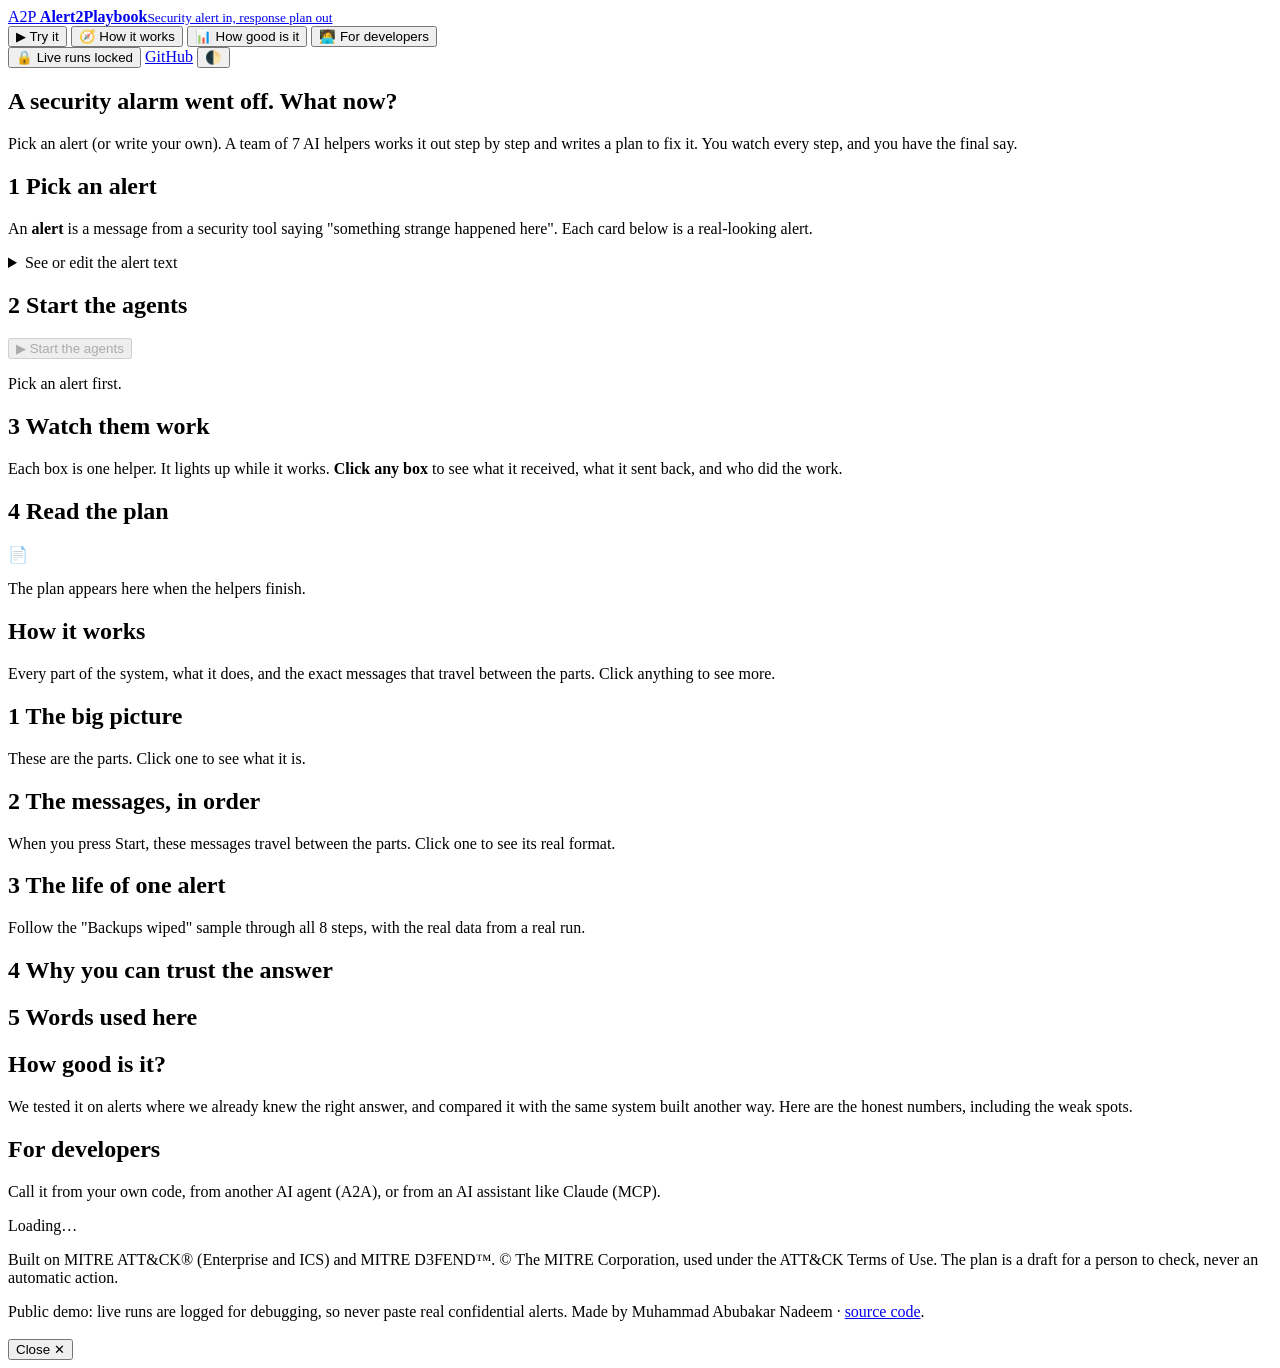
==== public/index.html @ 20c0bf4f "Add the Alert2Playbook pipeline, website, docs, evaluation and benchmark - LangGraph pipeline: scree" ====
<!doctype html>
<html lang="en" data-theme="light">
<head>
<meta charset="utf-8">
<meta name="viewport" content="width=device-width, initial-scale=1">
<title>Alert2Playbook</title>
<meta name="description" content="Paste a security alert. A team of AI agents explains what happened and writes a step-by-step response plan, grounded in MITRE ATT&CK and D3FEND.">
<link rel="preconnect" href="https://fonts.googleapis.com">
<link rel="preconnect" href="https://fonts.gstatic.com" crossorigin>
<link href="https://fonts.googleapis.com/css2?family=Inter:wght@400;500;600;700&family=JetBrains+Mono:wght@400;600&display=swap" rel="stylesheet">
<link rel="stylesheet" href="/app.css">
<script>
  try { const t = localStorage.getItem("a2p-theme-v2"); if (t) document.documentElement.dataset.theme = t; } catch (e) {}
</script>
</head>
<body>
<header class="top">
  <div class="wrap">
    <a class="brand" href="#try" aria-label="Alert2Playbook home">
      <span class="brand-mark" aria-hidden="true">A2P</span>
      <span><b>Alert2Playbook</b><small>Security alert in, response plan out</small></span>
    </a>
    <nav class="tabs" role="tablist" aria-label="Sections">
      <button class="tab" role="tab" data-tab="try" aria-selected="true">▶ Try it</button>
      <button class="tab" role="tab" data-tab="how" aria-selected="false">🧭 How it works</button>
      <button class="tab" role="tab" data-tab="good" aria-selected="false">📊 How good is it</button>
      <button class="tab" role="tab" data-tab="dev" aria-selected="false">🧑‍💻 For developers</button>
    </nav>
    <div class="top-right">
      <button class="icon-btn lock" id="lock-chip" type="button" title="Live runs need a demo code">🔒 Live runs locked</button>
      <a class="icon-btn" href="https://github.com/M-AbubakarNadeem/Alert2Playbook" target="_blank" rel="noopener">GitHub</a>
      <button class="icon-btn" id="theme" type="button" aria-label="Switch light or dark">🌓</button>
    </div>
  </div>
</header>

<main class="wrap">

  <!-- =========================================================== TRY IT -->
  <section class="panel active" id="panel-try" role="tabpanel">
    <div class="hero">
      <h1>A security alarm went off. What now?</h1>
      <p>Pick an alert (or write your own). A team of 7 AI helpers works it out step by step and writes a plan to fix it. You watch every step, and you have the final say.</p>
    </div>

    <div class="section">
      <h2 class="step-title"><span class="num">1</span> Pick an alert</h2>
      <p class="lead">An <b>alert</b> is a message from a security tool saying "something strange happened here". Each card below is a real-looking alert.</p>
      <div class="picks" id="picks"><div class="skeleton"></div><div class="skeleton"></div></div>

      <div id="builder" class="card builder" hidden></div>

      <details class="alert-box" id="alert-box">
        <summary>See or edit the alert text</summary>
        <p class="small muted">This is exactly what the agents will read. You can change it.</p>
        <textarea id="alert" spellcheck="false" aria-label="Alert text" placeholder="Paste an alert here, or pick one above."></textarea>
        <div class="row xs muted"><span id="count">0 / 4,000 characters</span></div>
      </details>
    </div>

    <div class="section">
      <h2 class="step-title"><span class="num">2</span> Start the agents</h2>
      <div class="card">
        <div class="start">
          <button class="btn primary big" id="start" type="button" disabled>▶ Start the agents</button>
          <p class="start-note" id="start-note">Pick an alert first.</p>
        </div>
        <div id="code-area" hidden>
          <div class="code-row">
            <input id="code" type="password" autocomplete="off" placeholder="Demo code" aria-label="Demo code">
            <button class="btn" id="code-go" type="button">Unlock</button>
          </div>
          <div id="code-msg"></div>
        </div>
      </div>
    </div>

    <div class="section">
      <h2 class="step-title"><span class="num">3</span> Watch them work</h2>
      <p class="lead">Each box is one helper. It lights up while it works. <b>Click any box</b> to see what it received, what it sent back, and who did the work.</p>
      <div class="steps" id="steps"></div>
      <div class="totals" id="totals" hidden></div>
    </div>

    <div class="section">
      <h2 class="step-title"><span class="num">4</span> Read the plan</h2>
      <div class="card" id="result">
        <div class="empty"><div class="ico">📄</div><p>The plan appears here when the helpers finish.</p></div>
      </div>
    </div>
  </section>

  <!-- =========================================================== HOW IT WORKS -->
  <section class="panel" id="panel-how" role="tabpanel">
    <div class="hero">
      <h1>How it works</h1>
      <p>Every part of the system, what it does, and the exact messages that travel between the parts. Click anything to see more.</p>
    </div>

    <div class="section">
      <h2 class="step-title"><span class="num">1</span> The big picture</h2>
      <p class="lead">These are the parts. Click one to see what it is.</p>
      <div class="map" id="map"></div>
      <div class="card detail" id="map-detail"></div>
    </div>

    <div class="section">
      <h2 class="step-title"><span class="num">2</span> The messages, in order</h2>
      <p class="lead">When you press Start, these messages travel between the parts. Click one to see its real format.</p>
      <div class="messages" id="messages"></div>
      <div class="card detail" id="message-detail"></div>
    </div>

    <div class="section">
      <h2 class="step-title"><span class="num">3</span> The life of one alert</h2>
      <p class="lead">Follow the "Backups wiped" sample through all 8 steps, with the real data from a real run.</p>
      <div class="story" id="story"><div class="skeleton"></div></div>
    </div>

    <div class="section">
      <h2 class="step-title"><span class="num">4</span> Why you can trust the answer</h2>
      <div class="gloss" id="trust"></div>
    </div>

    <div class="section">
      <h2 class="step-title"><span class="num">5</span> Words used here</h2>
      <div class="gloss" id="glossary"></div>
    </div>
  </section>

  <!-- =========================================================== HOW GOOD -->
  <section class="panel" id="panel-good" role="tabpanel">
    <div class="hero">
      <h1>How good is it?</h1>
      <p>We tested it on alerts where we already knew the right answer, and compared it with the same system built another way. Here are the honest numbers, including the weak spots.</p>
    </div>
    <div id="good"><div class="skeleton"></div><div class="skeleton"></div></div>
  </section>

  <!-- =========================================================== DEVELOPERS -->
  <section class="panel" id="panel-dev" role="tabpanel">
    <div class="hero">
      <h1>For developers</h1>
      <p>Call it from your own code, from another AI agent (A2A), or from an AI assistant like Claude (MCP).</p>
    </div>
    <div id="dev"></div>
  </section>
</main>

<footer>
  <div class="wrap">
    <p id="config">Loading…</p>
    <p>Built on MITRE ATT&amp;CK® (Enterprise and ICS) and MITRE D3FEND™. © The MITRE Corporation, used under the ATT&amp;CK Terms of Use. The plan is a draft for a person to check, never an automatic action.</p>
    <p>Public demo: live runs are logged for debugging, so never paste real confidential alerts. Made by Muhammad Abubakar Nadeem · <a href="https://github.com/M-AbubakarNadeem/Alert2Playbook" target="_blank" rel="noopener">source code</a>.</p>
  </div>
</footer>

<div class="overlay" id="overlay"></div>
<aside class="drawer" id="drawer" aria-hidden="true" aria-labelledby="drawer-title">
  <header>
    <div class="spacer"><div class="xs muted" id="drawer-kicker"></div><h3 id="drawer-title"></h3></div>
    <button class="btn small" id="drawer-close" type="button">Close ✕</button>
  </header>
  <div class="body" id="drawer-body"></div>
</aside>

<script src="/content.js"></script>
<script src="/app.js"></script>
</body>
</html>
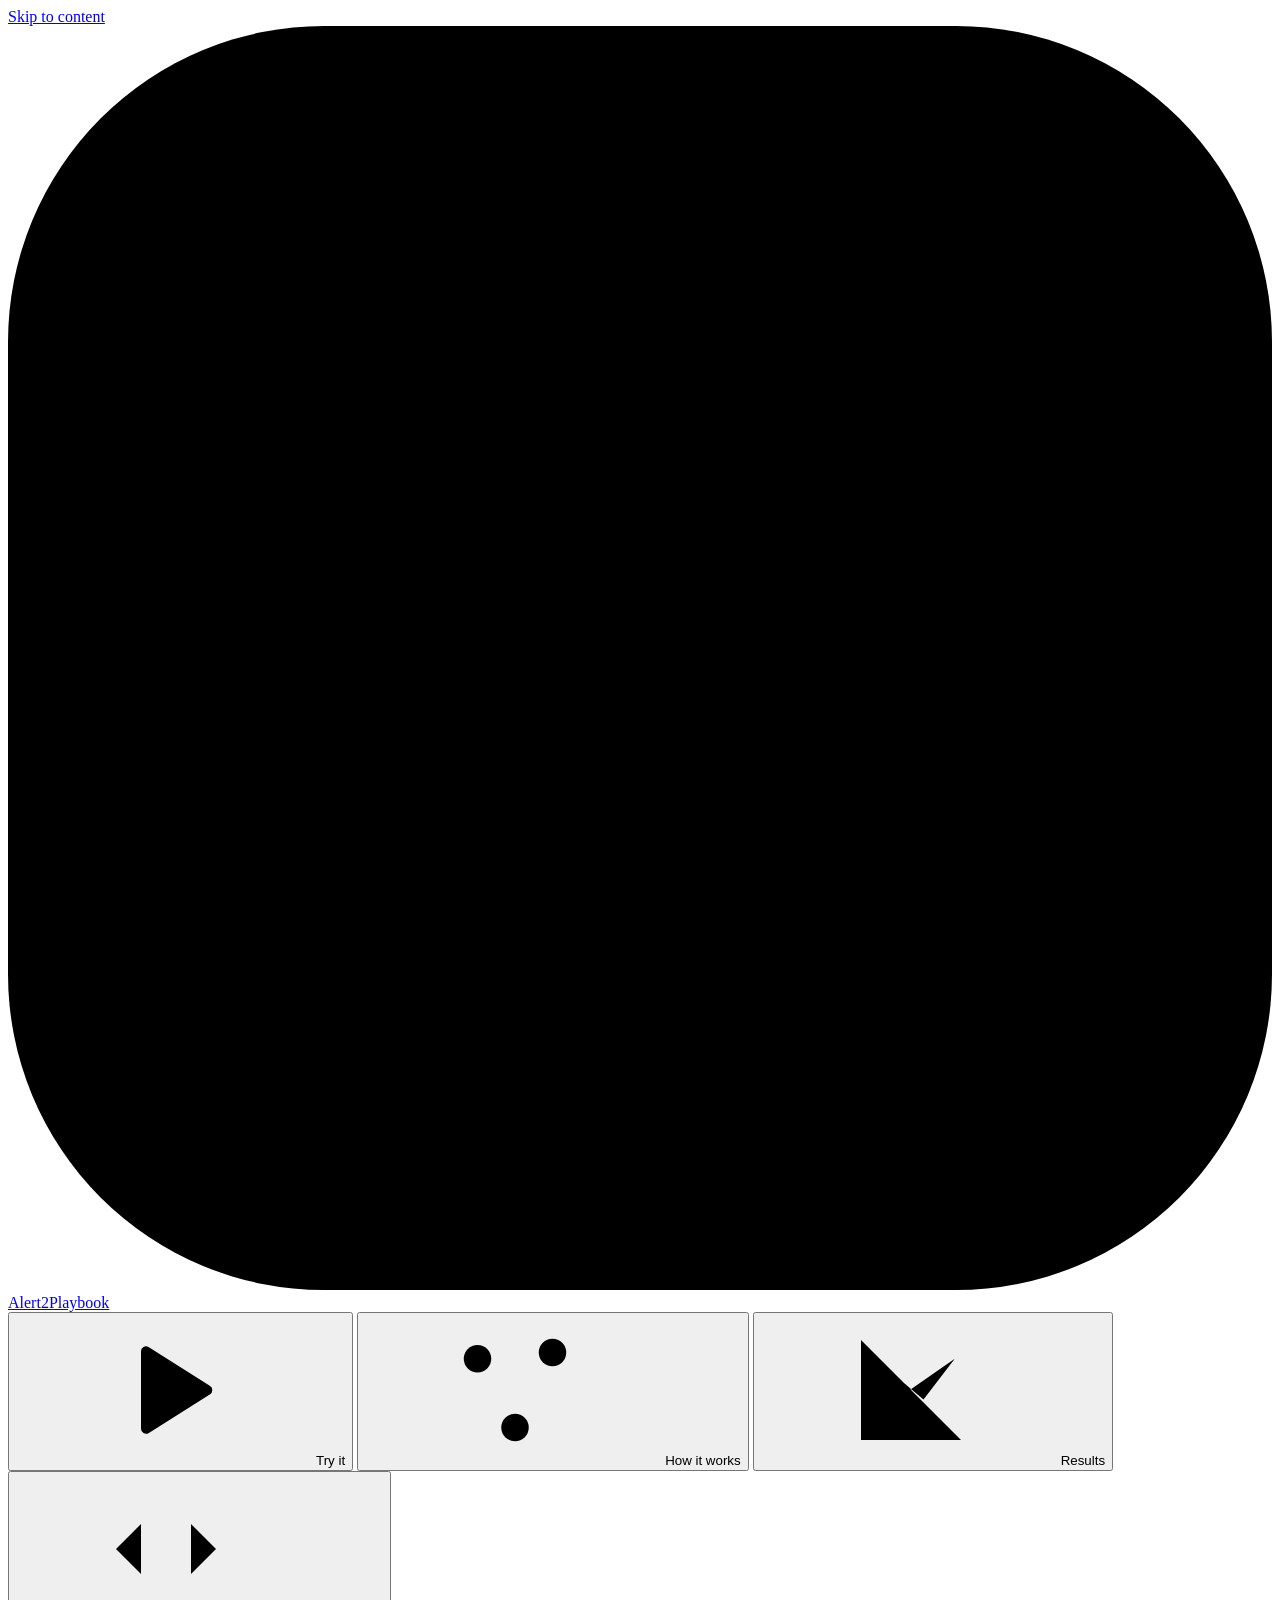
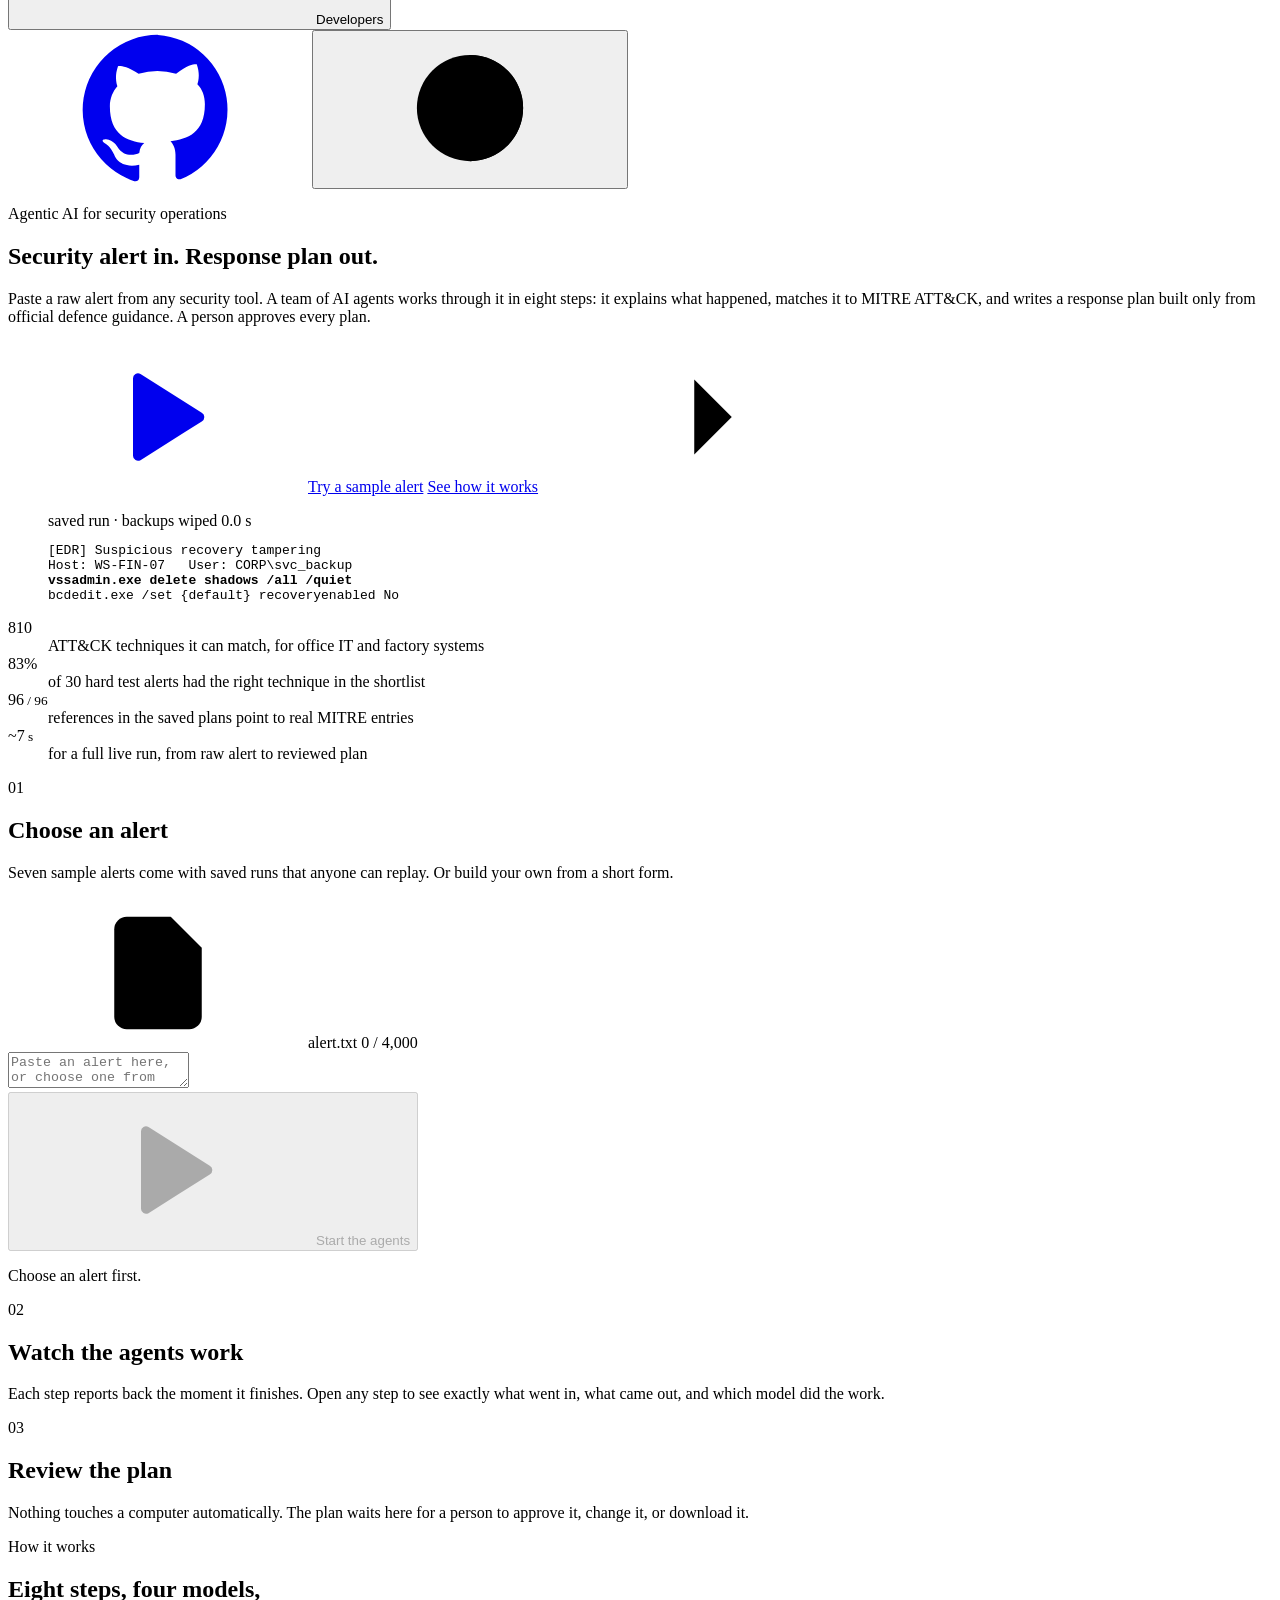
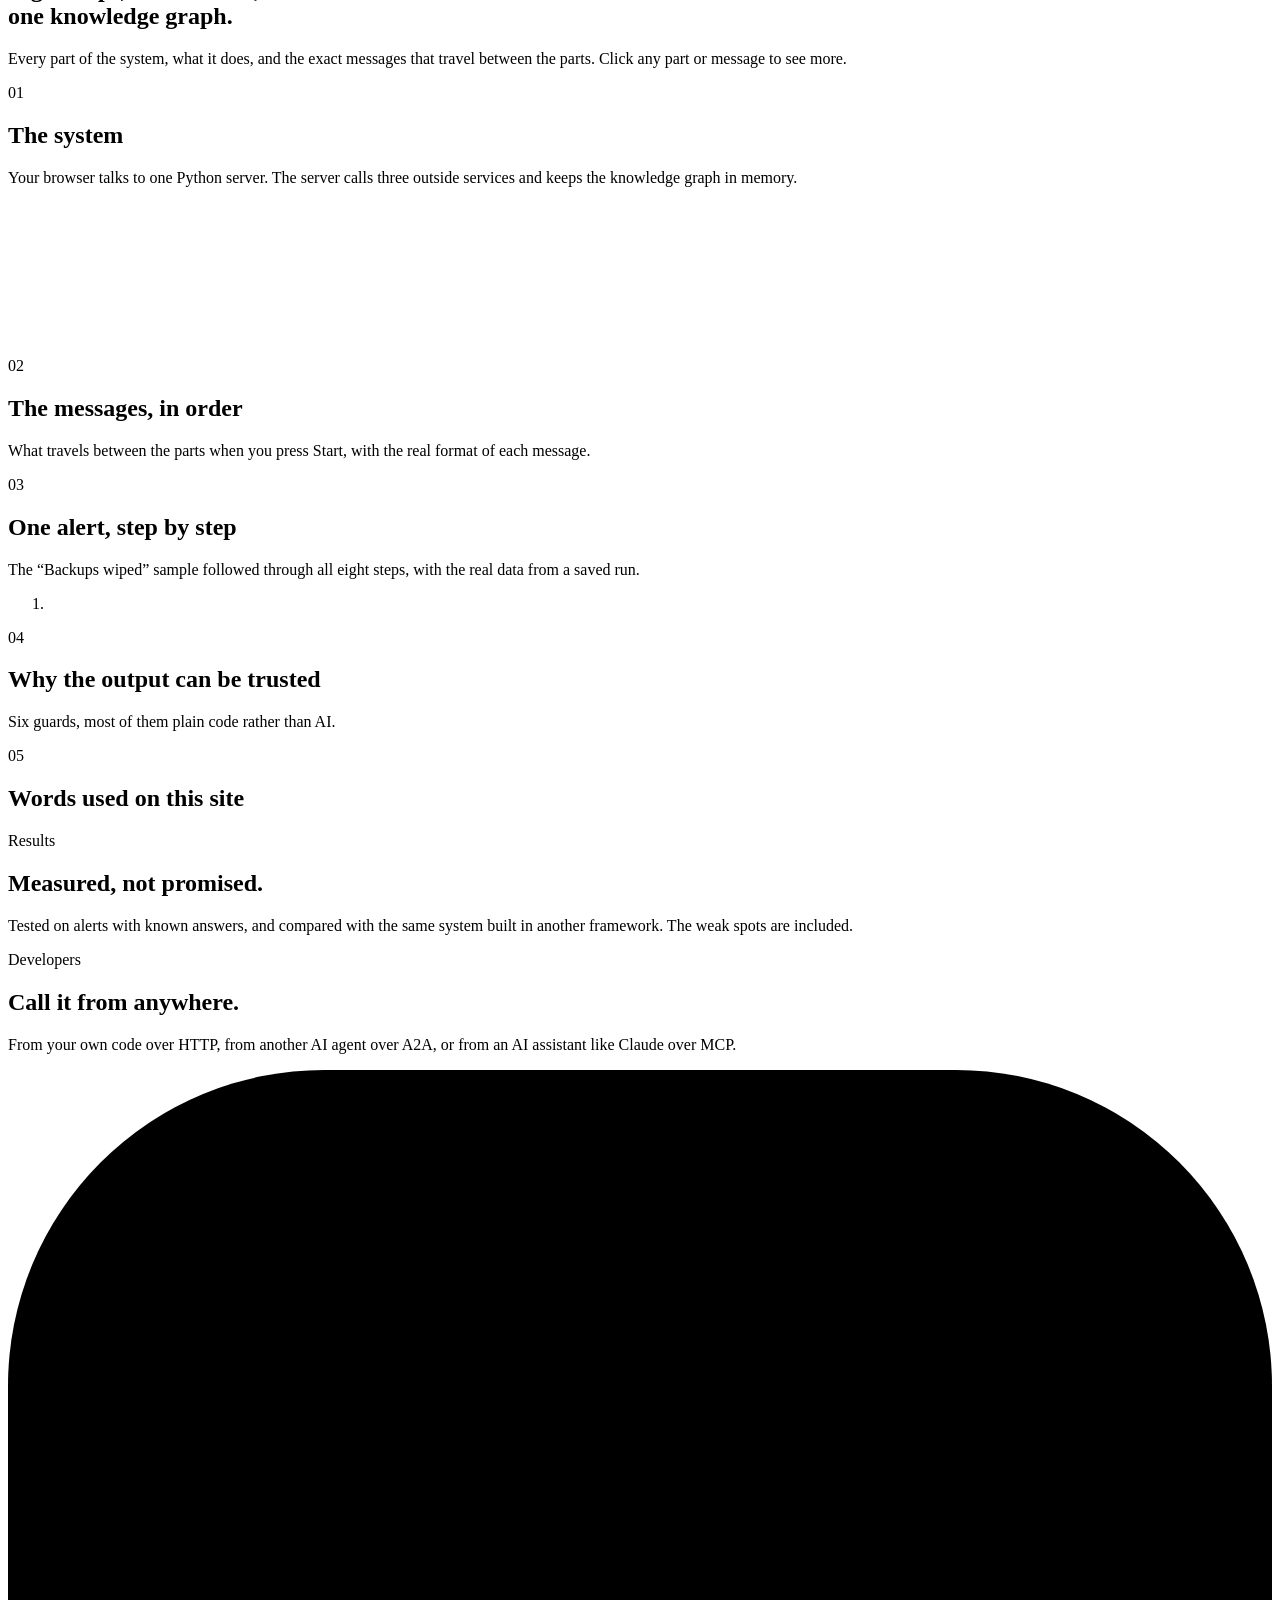
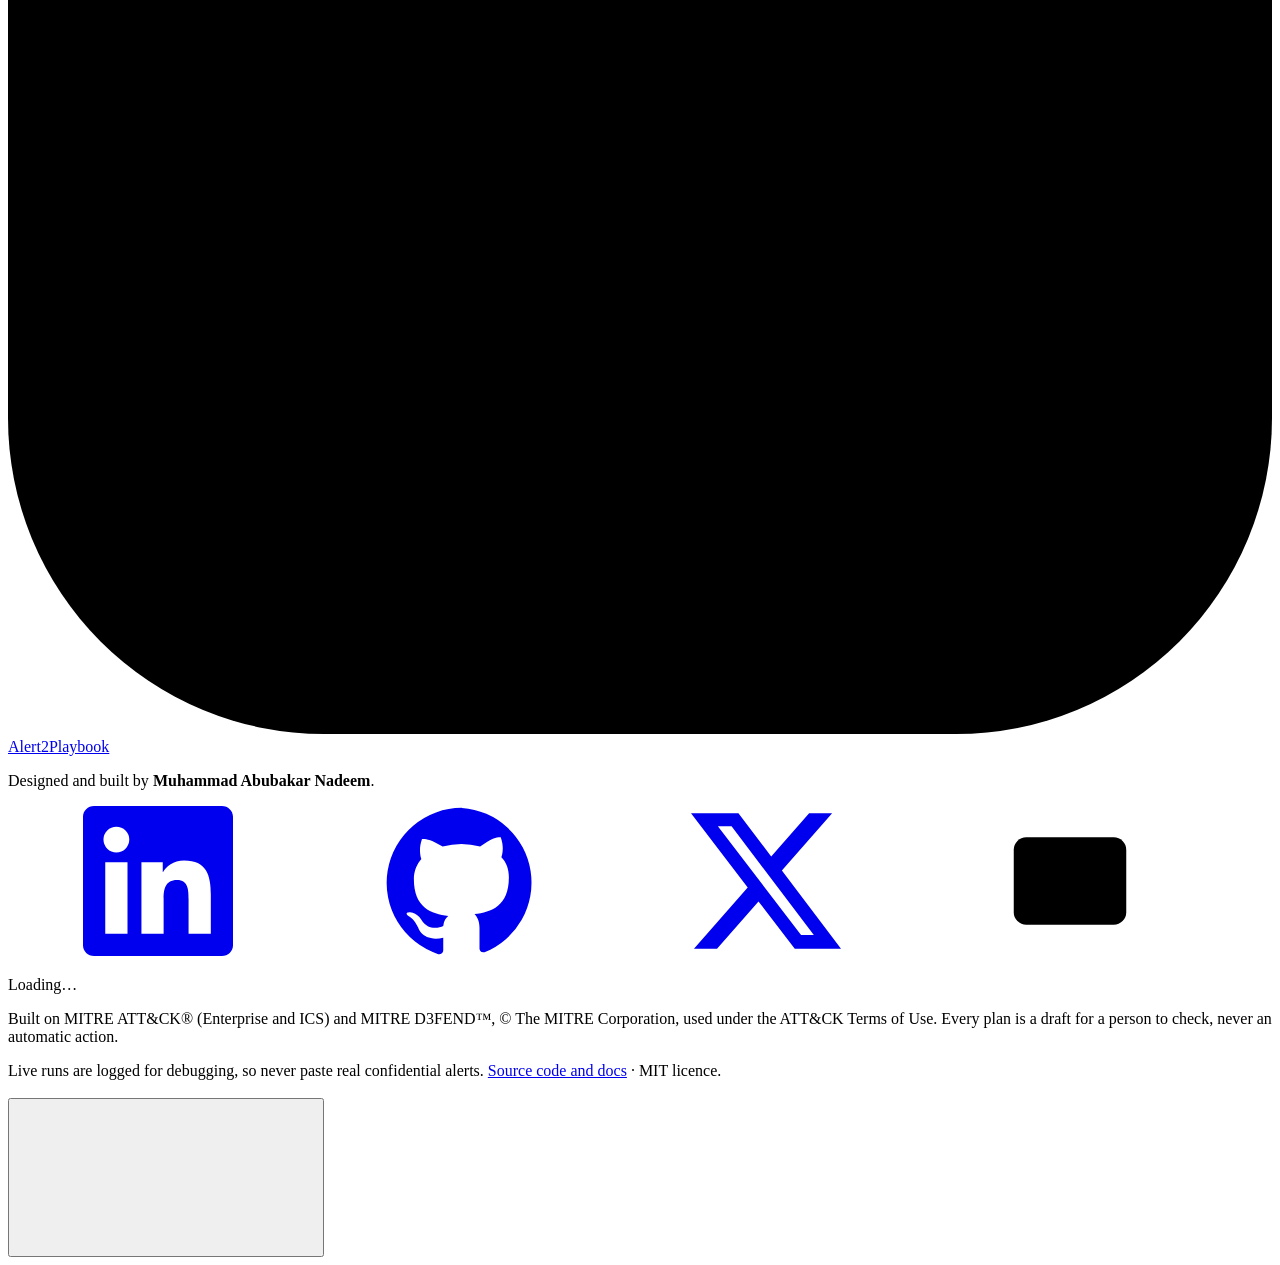
==== commit a2f47477: "Redesign the website and make it work on phones - New look: paper and ink with one cobalt accent, Ge" ====
--- a/public/index.html
+++ b/public/index.html
@@ -2,166 +2,324 @@
 <html lang="en" data-theme="light">
 <head>
 <meta charset="utf-8">
-<meta name="viewport" content="width=device-width, initial-scale=1">
+<meta name="viewport" content="width=device-width, initial-scale=1, viewport-fit=cover">
 <title>Alert2Playbook</title>
-<meta name="description" content="Paste a security alert. A team of AI agents explains what happened and writes a step-by-step response plan, grounded in MITRE ATT&CK and D3FEND.">
+<meta name="description" content="Paste a security alert. A LangGraph team of AI agents explains what happened, maps it to MITRE ATT&CK and writes a response plan grounded in ATT&CK and D3FEND.">
+<meta name="theme-color" content="#F7F7F4" media="(prefers-color-scheme: light)">
+<meta name="theme-color" content="#0E0F12" media="(prefers-color-scheme: dark)">
+<meta property="og:type" content="website">
+<meta property="og:title" content="Alert2Playbook">
+<meta property="og:description" content="Security alert in, response plan out. A LangGraph team of AI agents grounded in MITRE ATT&CK and D3FEND.">
+<meta property="og:image" content="https://alert2playbook-abubakar.vercel.app/og.png">
+<meta name="twitter:card" content="summary_large_image">
+<link rel="icon" href="/favicon.svg" type="image/svg+xml">
 <link rel="preconnect" href="https://fonts.googleapis.com">
 <link rel="preconnect" href="https://fonts.gstatic.com" crossorigin>
-<link href="https://fonts.googleapis.com/css2?family=Inter:wght@400;500;600;700&family=JetBrains+Mono:wght@400;600&display=swap" rel="stylesheet">
+<link href="https://fonts.googleapis.com/css2?family=Geist:wght@400;500;600;700&family=Geist+Mono:wght@400;500;600&display=swap" rel="stylesheet">
 <link rel="stylesheet" href="/app.css">
 <script>
   try { const t = localStorage.getItem("a2p-theme-v2"); if (t) document.documentElement.dataset.theme = t; } catch (e) {}
 </script>
 </head>
 <body>
-<header class="top">
-  <div class="wrap">
-    <a class="brand" href="#try" aria-label="Alert2Playbook home">
-      <span class="brand-mark" aria-hidden="true">A2P</span>
-      <span><b>Alert2Playbook</b><small>Security alert in, response plan out</small></span>
+<a class="skip" href="#main">Skip to content</a>
+
+<!-- Icon set. Drawn on a 24px grid with a 1.6px stroke so every icon has the same weight. -->
+<svg width="0" height="0" style="position:absolute" aria-hidden="true">
+  <defs>
+    <symbol id="i-shield" viewBox="0 0 24 24"><path d="M12 3.2 19 6v5.4c0 4.3-2.9 8-7 9.4-4.1-1.4-7-5.1-7-9.4V6z"/><path d="m9.2 12.2 2 2 3.8-4"/></symbol>
+    <symbol id="i-scan" viewBox="0 0 24 24"><path d="M14 3H7a2 2 0 0 0-2 2v14a2 2 0 0 0 2 2h10a2 2 0 0 0 2-2V8z"/><path d="M14 3v5h5"/><path d="M9 13h6M9 17h4"/></symbol>
+    <symbol id="i-search" viewBox="0 0 24 24"><circle cx="11" cy="11" r="6.5"/><path d="m20 20-4.2-4.2"/></symbol>
+    <symbol id="i-target" viewBox="0 0 24 24"><circle cx="12" cy="12" r="8"/><circle cx="12" cy="12" r="3.5"/><path d="M12 2v3M12 19v3M2 12h3M19 12h3"/></symbol>
+    <symbol id="i-graph" viewBox="0 0 24 24"><circle cx="6" cy="7" r="2.2"/><circle cx="18" cy="6" r="2.2"/><circle cx="12" cy="18" r="2.2"/><path d="m8.1 6.7 7.7-.6M7.1 8.9l3.8 7.2M17 8l-3.9 8.1"/></symbol>
+    <symbol id="i-pen" viewBox="0 0 24 24"><path d="M4 20h4L19.5 8.5a2.1 2.1 0 0 0-3-3L5 17v3z"/><path d="m14.5 7.5 3 3"/></symbol>
+    <symbol id="i-check-circle" viewBox="0 0 24 24"><circle cx="12" cy="12" r="8.5"/><path d="m8.5 12.3 2.3 2.3 4.7-4.9"/></symbol>
+    <symbol id="i-user" viewBox="0 0 24 24"><circle cx="12" cy="8" r="3.8"/><path d="M4.5 20.5c1.4-3.6 4.2-5.5 7.5-5.5s6.1 1.9 7.5 5.5"/></symbol>
+    <symbol id="i-users" viewBox="0 0 24 24"><circle cx="9" cy="8.5" r="3.3"/><path d="M3 19.5c1.1-3 3.3-4.6 6-4.6s4.9 1.6 6 4.6"/><path d="M15.5 5.6a3.3 3.3 0 0 1 0 5.8M17.5 15.2c1.6.6 2.8 2 3.5 4.3"/></symbol>
+    <symbol id="i-browser" viewBox="0 0 24 24"><rect x="3" y="4.5" width="18" height="15" rx="2.5"/><path d="M3 9h18M6.5 6.8h.01M9 6.8h.01"/></symbol>
+    <symbol id="i-monitor" viewBox="0 0 24 24"><rect x="3" y="4" width="18" height="12.5" rx="2"/><path d="M8.5 20h7M12 16.5V20"/></symbol>
+    <symbol id="i-globe" viewBox="0 0 24 24"><circle cx="12" cy="12" r="8.5"/><path d="M3.5 12h17"/><path d="M12 3.5c2.5 2.6 3.6 5.4 3.6 8.5s-1.1 5.9-3.6 8.5c-2.5-2.6-3.6-5.4-3.6-8.5S9.5 6.1 12 3.5z"/></symbol>
+    <symbol id="i-server" viewBox="0 0 24 24"><rect x="4" y="4" width="16" height="7" rx="2"/><rect x="4" y="13" width="16" height="7" rx="2"/><path d="M8 7.5h.01M8 16.5h.01M12 7.5h4M12 16.5h4"/></symbol>
+    <symbol id="i-chip" viewBox="0 0 24 24"><rect x="6.5" y="6.5" width="11" height="11" rx="2"/><rect x="9.5" y="9.5" width="5" height="5" rx=".8"/><path d="M9.5 3v3.5M14.5 3v3.5M9.5 17.5V21M14.5 17.5V21M3 9.5h3.5M3 14.5h3.5M17.5 9.5H21M17.5 14.5H21"/></symbol>
+    <symbol id="i-database" viewBox="0 0 24 24"><ellipse cx="12" cy="6" rx="7" ry="2.8"/><path d="M5 6v12c0 1.5 3.1 2.8 7 2.8s7-1.3 7-2.8V6"/><path d="M5 12c0 1.5 3.1 2.8 7 2.8s7-1.3 7-2.8"/></symbol>
+    <symbol id="i-activity" viewBox="0 0 24 24"><path d="M3 12h4l2.5-6 5 12 2.5-6h4"/></symbol>
+    <symbol id="i-code" viewBox="0 0 24 24"><path d="m8 8-4 4 4 4M16 8l4 4-4 4M13.5 5l-3 14"/></symbol>
+    <symbol id="i-lock" viewBox="0 0 24 24"><rect x="5" y="10.5" width="14" height="10" rx="2.2"/><path d="M8 10.5V8a4 4 0 0 1 8 0v2.5"/></symbol>
+    <symbol id="i-unlock" viewBox="0 0 24 24"><rect x="5" y="10.5" width="14" height="10" rx="2.2"/><path d="M8 10.5V8a4 4 0 0 1 7.6-1.7"/></symbol>
+    <symbol id="i-play" viewBox="0 0 24 24"><path d="M8 5.8v12.4a.8.8 0 0 0 1.2.7l9.8-6.2a.8.8 0 0 0 0-1.4L9.2 5.1a.8.8 0 0 0-1.2.7z" fill="currentColor" stroke="none"/></symbol>
+    <symbol id="i-arrow-right" viewBox="0 0 24 24"><path d="M5 12h14M13 6l6 6-6 6"/></symbol>
+    <symbol id="i-arrow-down" viewBox="0 0 24 24"><path d="M12 5v14M6 13l6 6 6-6"/></symbol>
+    <symbol id="i-chevron-right" viewBox="0 0 24 24"><path d="m9.5 6 6 6-6 6"/></symbol>
+    <symbol id="i-copy" viewBox="0 0 24 24"><rect x="8.5" y="8.5" width="11.5" height="11.5" rx="2"/><path d="M15.5 8.5V6a2 2 0 0 0-2-2H6a2 2 0 0 0-2 2v7.5a2 2 0 0 0 2 2h2.5"/></symbol>
+    <symbol id="i-check" viewBox="0 0 24 24"><path d="m5 12.5 4.5 4.5L19 7.5"/></symbol>
+    <symbol id="i-download" viewBox="0 0 24 24"><path d="M12 4v11M7 10.5l5 5 5-5M5 20h14"/></symbol>
+    <symbol id="i-message" viewBox="0 0 24 24"><path d="M20 12a8 8 0 0 1-11.7 7.1L4 20l.9-4.3A8 8 0 1 1 20 12z"/></symbol>
+    <symbol id="i-message-alert" viewBox="0 0 24 24"><path d="M20 12a8 8 0 0 1-11.7 7.1L4 20l.9-4.3A8 8 0 1 1 20 12z"/><path d="M12 8v4.5M12 15.8h.01"/></symbol>
+    <symbol id="i-external" viewBox="0 0 24 24"><path d="M14 4h6v6M20 4l-9 9M18 14v4a2 2 0 0 1-2 2H6a2 2 0 0 1-2-2V8a2 2 0 0 1 2-2h4"/></symbol>
+    <symbol id="i-x" viewBox="0 0 24 24"><path d="M6 6l12 12M18 6 6 18"/></symbol>
+    <symbol id="i-contrast" viewBox="0 0 24 24"><circle cx="12" cy="12" r="8.5"/><path d="M12 3.5v17a8.5 8.5 0 0 0 0-17z" fill="currentColor"/></symbol>
+    <symbol id="i-plus" viewBox="0 0 24 24"><path d="M12 5v14M5 12h14"/></symbol>
+    <symbol id="i-dice" viewBox="0 0 24 24"><rect x="4" y="4" width="16" height="16" rx="3.5"/><path d="M8.7 8.7h.01M15.3 8.7h.01M12 12h.01M8.7 15.3h.01M15.3 15.3h.01" stroke-width="2.6"/></symbol>
+    <symbol id="i-clock" viewBox="0 0 24 24"><circle cx="12" cy="12" r="8.5"/><path d="M12 7.5V12l3 2"/></symbol>
+    <symbol id="i-history" viewBox="0 0 24 24"><path d="M4 12a8 8 0 1 0 2.4-5.7L4 8.5"/><path d="M4 4v4.5h4.5M12 8v4l2.5 1.5"/></symbol>
+    <symbol id="i-bolt" viewBox="0 0 24 24"><path d="M13 3 5 13.5h6L10 21l8-10.5h-6z"/></symbol>
+    <symbol id="i-hash" viewBox="0 0 24 24"><path d="M5 9h14M5 15h14M10 4 8 20M16 4l-2 16"/></symbol>
+    <symbol id="i-terminal" viewBox="0 0 24 24"><rect x="3" y="4.5" width="18" height="15" rx="2.5"/><path d="m7 9.5 3 2.5-3 2.5M12.5 15h4.5"/></symbol>
+    <symbol id="i-key" viewBox="0 0 24 24"><circle cx="8" cy="15" r="3.8"/><path d="m10.8 12.3 8.2-8.2M16 7l2.5 2.5M13.5 9.5l2 2"/></symbol>
+    <symbol id="i-cloud" viewBox="0 0 24 24"><path d="M7.5 18.5h9.5a4 4 0 0 0 .6-7.95A5.5 5.5 0 0 0 7 9.6a4.5 4.5 0 0 0 .5 8.9z"/></symbol>
+    <symbol id="i-factory" viewBox="0 0 24 24"><path d="M3.5 20.5v-10l5 3v-3l5 3v-3l5 3V4h2.5v16.5z"/><path d="M7 17h2M12 17h2"/></symbol>
+    <symbol id="i-file-lock" viewBox="0 0 24 24"><path d="M11 21H7a2 2 0 0 1-2-2V5a2 2 0 0 1 2-2h6.5L19 8.5V11"/><path d="M13.5 3v5.5H19"/><rect x="13.5" y="15" width="7" height="5.5" rx="1.2"/><path d="M15 15v-1.5a2 2 0 0 1 4 0V15"/></symbol>
+    <symbol id="i-folder" viewBox="0 0 24 24"><path d="M3.5 7a2 2 0 0 1 2-2h4l2 2.5h7a2 2 0 0 1 2 2V17a2 2 0 0 1-2 2h-13a2 2 0 0 1-2-2z"/></symbol>
+    <symbol id="i-network" viewBox="0 0 24 24"><rect x="9" y="3" width="6" height="5" rx="1.2"/><rect x="3" y="16" width="6" height="5" rx="1.2"/><rect x="15" y="16" width="6" height="5" rx="1.2"/><path d="M12 8v4M6 16v-2a2 2 0 0 1 2-2h8a2 2 0 0 1 2 2v2"/></symbol>
+    <symbol id="i-login" viewBox="0 0 24 24"><path d="M14 4h4a2 2 0 0 1 2 2v12a2 2 0 0 1-2 2h-4M10 16l4-4-4-4M14 12H4"/></symbol>
+    <symbol id="i-ban" viewBox="0 0 24 24"><circle cx="12" cy="12" r="8.5"/><path d="m6 6 12 12"/></symbol>
+    <symbol id="i-trash" viewBox="0 0 24 24"><path d="M4.5 7h15M9.5 7V4.5h5V7M6.5 7l1 12.5a1.5 1.5 0 0 0 1.5 1.5h6a1.5 1.5 0 0 0 1.5-1.5l1-12.5"/></symbol>
+    <symbol id="i-rotate" viewBox="0 0 24 24"><path d="M4 12a8 8 0 1 0 2.4-5.7L4 8.5"/><path d="M4 4v4.5h4.5"/></symbol>
+    <symbol id="i-list-check" viewBox="0 0 24 24"><path d="M11 6h9M11 12h9M11 18h9"/><path d="m3.5 6 1.5 1.5L7.5 5M3.5 12l1.5 1.5 2.5-2.5M3.5 18l1.5 1.5 2.5-2.5"/></symbol>
+    <symbol id="i-link" viewBox="0 0 24 24"><path d="M10 14a4 4 0 0 0 5.7 0l3-3a4 4 0 0 0-5.7-5.7l-1 1"/><path d="M14 10a4 4 0 0 0-5.7 0l-3 3a4 4 0 0 0 5.7 5.7l1-1"/></symbol>
+    <symbol id="i-quote" viewBox="0 0 24 24"><path d="M10 12H6.5a1 1 0 0 1-1-1V7.5a1 1 0 0 1 1-1H9a1 1 0 0 1 1 1V13a4.5 4.5 0 0 1-4.5 4.5"/><path d="M19 12h-3.5a1 1 0 0 1-1-1V7.5a1 1 0 0 1 1-1H18a1 1 0 0 1 1 1V13a4.5 4.5 0 0 1-4.5 4.5"/></symbol>
+    <symbol id="i-warn" viewBox="0 0 24 24"><path d="M10.3 4.3 3 17.5a2 2 0 0 0 1.7 3h14.6a2 2 0 0 0 1.7-3L13.7 4.3a2 2 0 0 0-3.4 0z"/><path d="M12 9.5v4M12 17h.01"/></symbol>
+    <symbol id="i-info" viewBox="0 0 24 24"><circle cx="12" cy="12" r="8.5"/><path d="M12 11v5M12 8h.01"/></symbol>
+    <symbol id="i-chart" viewBox="0 0 24 24"><path d="M4 4v16h16"/><path d="m7.5 15 3.5-4 3 2.5 5-6.5"/></symbol>
+    <symbol id="i-flask" viewBox="0 0 24 24"><path d="M9.5 3h5M10.5 3v6L5 18.5A1.7 1.7 0 0 0 6.5 21h11a1.7 1.7 0 0 0 1.5-2.5L13.5 9V3"/><path d="M7.5 14.5h9"/></symbol>
+    <symbol id="i-compare" viewBox="0 0 24 24"><path d="M12 3v18M5 7h4M5 12h4M5 17h4M15 7h4M15 12h2.5M15 17h3.2"/></symbol>
+    <symbol id="i-book" viewBox="0 0 24 24"><path d="M4 5.5A1.5 1.5 0 0 1 5.5 4H11v16H5.5A1.5 1.5 0 0 1 4 18.5zM20 5.5A1.5 1.5 0 0 0 18.5 4H13v16h5.5a1.5 1.5 0 0 0 1.5-1.5z"/></symbol>
+    <symbol id="i-mail" viewBox="0 0 24 24"><rect x="3" y="5" width="18" height="14" rx="2"/><path d="m3.5 6.5 8.5 6.5 8.5-6.5"/></symbol>
+    <symbol id="i-github" viewBox="0 0 24 24"><path fill="currentColor" stroke="none" d="M12 .3a12 12 0 0 0-3.8 23.4c.6.1.8-.3.8-.6v-2c-3.3.7-4-1.6-4-1.6-.6-1.4-1.4-1.8-1.4-1.8-1.1-.7.1-.7.1-.7 1.2.1 1.8 1.2 1.8 1.2 1.1 1.8 2.8 1.3 3.5 1 .1-.8.4-1.3.8-1.6-2.7-.3-5.5-1.3-5.5-5.9 0-1.3.5-2.4 1.2-3.2-.1-.3-.5-1.5.1-3.2 0 0 1-.3 3.3 1.2a11.5 11.5 0 0 1 6 0C17.2 4.7 18.2 5 18.2 5c.6 1.7.2 2.9.1 3.2.8.8 1.2 1.9 1.2 3.2 0 4.6-2.8 5.6-5.5 5.9.4.4.8 1.1.8 2.2v3.3c0 .3.2.7.8.6A12 12 0 0 0 12 .3"/></symbol>
+    <symbol id="i-linkedin" viewBox="0 0 24 24"><path fill="currentColor" stroke="none" d="M20.45 20.45h-3.56v-5.57c0-1.33-.02-3.04-1.85-3.04-1.85 0-2.14 1.45-2.14 2.94v5.67H9.35V9h3.41v1.56h.05c.48-.9 1.64-1.85 3.37-1.85 3.6 0 4.27 2.37 4.27 5.46v6.28zM5.34 7.43a2.06 2.06 0 1 1 0-4.13 2.06 2.06 0 0 1 0 4.13zM7.12 20.45H3.56V9h3.56v11.45zM22.22 0H1.77C.79 0 0 .77 0 1.73v20.54C0 23.23.79 24 1.77 24h20.45c.98 0 1.78-.77 1.78-1.73V1.73C24 .77 23.2 0 22.22 0z"/></symbol>
+    <symbol id="i-xlogo" viewBox="0 0 24 24"><path fill="currentColor" stroke="none" d="M18.9 1.15h3.68l-8.04 9.19L24 22.85h-7.4l-5.8-7.59-6.64 7.59H.47l8.6-9.83L0 1.15h7.59l5.24 6.93zm-1.29 19.5h2.04L6.49 3.24H4.3z"/></symbol>
+  </defs>
+</svg>
+
+<header class="top" id="top">
+  <div class="wrap top-row">
+    <a class="brand" href="#try" aria-label="Alert2Playbook, home">
+      <svg class="brand-mark" viewBox="0 0 32 32" aria-hidden="true"><rect width="32" height="32" rx="8" class="bm-bg"/><path d="M8.5 16 12 12.5 15.5 16 12 19.5z" class="bm-diamond"/><path d="M19 12.5h5M19 16h5M19 19.5h3.5" class="bm-lines"/></svg>
+      <span class="brand-name">Alert2Playbook</span>
     </a>
+
     <nav class="tabs" role="tablist" aria-label="Sections">
-      <button class="tab" role="tab" data-tab="try" aria-selected="true">▶ Try it</button>
-      <button class="tab" role="tab" data-tab="how" aria-selected="false">🧭 How it works</button>
-      <button class="tab" role="tab" data-tab="good" aria-selected="false">📊 How good is it</button>
-      <button class="tab" role="tab" data-tab="dev" aria-selected="false">🧑‍💻 For developers</button>
+      <span class="tab-ind" aria-hidden="true"></span>
+      <button class="tab" role="tab" id="tab-try" data-tab="try" aria-controls="panel-try" aria-selected="true"><svg class="i"><use href="#i-play"/></svg><span>Try it</span></button>
+      <button class="tab" role="tab" id="tab-how" data-tab="how" aria-controls="panel-how" aria-selected="false"><svg class="i"><use href="#i-graph"/></svg><span>How it works</span></button>
+      <button class="tab" role="tab" id="tab-good" data-tab="good" aria-controls="panel-good" aria-selected="false"><svg class="i"><use href="#i-chart"/></svg><span>Results</span></button>
+      <button class="tab" role="tab" id="tab-dev" data-tab="dev" aria-controls="panel-dev" aria-selected="false"><svg class="i"><use href="#i-code"/></svg><span>Developers</span></button>
     </nav>
-    <div class="top-right">
-      <button class="icon-btn lock" id="lock-chip" type="button" title="Live runs need a demo code">🔒 Live runs locked</button>
-      <a class="icon-btn" href="https://github.com/M-AbubakarNadeem/Alert2Playbook" target="_blank" rel="noopener">GitHub</a>
-      <button class="icon-btn" id="theme" type="button" aria-label="Switch light or dark">🌓</button>
+
+    <div class="top-actions">
+      <button class="lock" id="lock-chip" type="button" hidden><svg class="i"><use href="#i-lock"/></svg><span class="lock-text">Live runs locked</span></button>
+      <a class="icon-btn" href="https://github.com/M-AbubakarNadeem/Alert2Playbook" target="_blank" rel="noopener" aria-label="Source code on GitHub" title="Source code on GitHub"><svg class="i"><use href="#i-github"/></svg></a>
+      <button class="icon-btn" id="theme" type="button" aria-label="Switch between light and dark" title="Light or dark"><svg class="i"><use href="#i-contrast"/></svg></button>
     </div>
   </div>
 </header>
 
-<main class="wrap">
-
-  <!-- =========================================================== TRY IT -->
-  <section class="panel active" id="panel-try" role="tabpanel">
+<main id="main">
+
+  <!-- ============================================================ TRY IT -->
+  <section class="panel active" id="panel-try" role="tabpanel" aria-labelledby="tab-try">
     <div class="hero">
-      <h1>A security alarm went off. What now?</h1>
-      <p>Pick an alert (or write your own). A team of 7 AI helpers works it out step by step and writes a plan to fix it. You watch every step, and you have the final say.</p>
-    </div>
-
-    <div class="section">
-      <h2 class="step-title"><span class="num">1</span> Pick an alert</h2>
-      <p class="lead">An <b>alert</b> is a message from a security tool saying "something strange happened here". Each card below is a real-looking alert.</p>
-      <div class="picks" id="picks"><div class="skeleton"></div><div class="skeleton"></div></div>
-
-      <div id="builder" class="card builder" hidden></div>
-
-      <details class="alert-box" id="alert-box">
-        <summary>See or edit the alert text</summary>
-        <p class="small muted">This is exactly what the agents will read. You can change it.</p>
-        <textarea id="alert" spellcheck="false" aria-label="Alert text" placeholder="Paste an alert here, or pick one above."></textarea>
-        <div class="row xs muted"><span id="count">0 / 4,000 characters</span></div>
-      </details>
-    </div>
-
-    <div class="section">
-      <h2 class="step-title"><span class="num">2</span> Start the agents</h2>
-      <div class="card">
-        <div class="start">
-          <button class="btn primary big" id="start" type="button" disabled>▶ Start the agents</button>
-          <p class="start-note" id="start-note">Pick an alert first.</p>
-        </div>
-        <div id="code-area" hidden>
-          <div class="code-row">
-            <input id="code" type="password" autocomplete="off" placeholder="Demo code" aria-label="Demo code">
-            <button class="btn" id="code-go" type="button">Unlock</button>
+      <div class="hero-bg" aria-hidden="true"></div>
+      <div class="wrap hero-grid">
+        <div class="hero-copy">
+          <p class="eyebrow reveal-in" style="--d:0">Agentic AI for security operations</p>
+          <h1 class="display">
+            <span class="line"><span class="reveal-up" style="--d:1">Security alert in.</span></span>
+            <span class="line"><span class="reveal-up soft" style="--d:2">Response plan out.</span></span>
+          </h1>
+          <p class="hero-lead reveal-in" style="--d:3">Paste a raw alert from any security tool. A team of AI agents works through it in eight steps: it explains what happened, matches it to MITRE ATT&amp;CK, and writes a response plan built only from official defence guidance. A person approves every plan.</p>
+          <div class="hero-cta reveal-in" style="--d:4">
+            <a class="btn primary lg" href="#choose" id="cta-try"><svg class="i"><use href="#i-play"/></svg>Try a sample alert</a>
+            <a class="btn quiet lg" href="#how">See how it works<svg class="i"><use href="#i-arrow-right"/></svg></a>
           </div>
-          <div id="code-msg"></div>
-        </div>
+        </div>
+
+        <figure class="hero-run reveal-in" style="--d:3" aria-label="Animation of one saved run moving through the eight steps">
+          <div class="hr-head">
+            <span class="hr-dot" aria-hidden="true"></span>
+            <span class="mono">saved run · backups wiped</span>
+            <span class="hr-clock mono" id="hr-clock">0.0 s</span>
+          </div>
+          <pre class="hr-alert" aria-hidden="true">[EDR] Suspicious recovery tampering
+Host: WS-FIN-07   User: CORP\svc_backup
+<b>vssadmin.exe delete shadows /all /quiet</b>
+bcdedit.exe /set {default} recoveryenabled No</pre>
+          <ol class="hr-steps" id="hr-steps" aria-hidden="true"></ol>
+          <div class="hr-out" id="hr-out" aria-hidden="true"></div>
+        </figure>
       </div>
-    </div>
-
-    <div class="section">
-      <h2 class="step-title"><span class="num">3</span> Watch them work</h2>
-      <p class="lead">Each box is one helper. It lights up while it works. <b>Click any box</b> to see what it received, what it sent back, and who did the work.</p>
-      <div class="steps" id="steps"></div>
-      <div class="totals" id="totals" hidden></div>
-    </div>
-
-    <div class="section">
-      <h2 class="step-title"><span class="num">4</span> Read the plan</h2>
-      <div class="card" id="result">
-        <div class="empty"><div class="ico">📄</div><p>The plan appears here when the helpers finish.</p></div>
+
+      <div class="wrap">
+        <dl class="figures" id="figures">
+          <div><dt><span data-count="810">810</span></dt><dd>ATT&amp;CK techniques it can match, for office IT and factory systems</dd></div>
+          <div><dt><span data-count="83">83</span>%</dt><dd>of 30 hard test alerts had the right technique in the shortlist</dd></div>
+          <div><dt><span data-count="96">96</span><small> / 96</small></dt><dd>references in the saved plans point to real MITRE entries</dd></div>
+          <div><dt>~<span data-count="7">7</span><small> s</small></dt><dd>for a full live run, from raw alert to reviewed plan</dd></div>
+        </dl>
       </div>
     </div>
+
+    <div class="wrap">
+      <section class="block" id="choose" aria-labelledby="h-choose">
+        <header class="block-head reveal">
+          <span class="idx">01</span>
+          <div><h2 id="h-choose">Choose an alert</h2><p>Seven sample alerts come with saved runs that anyone can replay. Or build your own from a short form.</p></div>
+        </header>
+
+        <div class="bench reveal">
+          <div class="queue" id="picks" aria-label="Alerts"><div class="skeleton"></div><div class="skeleton"></div><div class="skeleton"></div></div>
+
+          <div class="editor">
+            <div id="builder" class="builder" hidden></div>
+            <div class="editor-card">
+              <div class="editor-head">
+                <span class="editor-file mono"><svg class="i"><use href="#i-scan"/></svg>alert.txt</span>
+                <span class="tag" id="pick-where" hidden></span>
+                <span class="spacer"></span>
+                <span class="mono xs muted" id="count">0 / 4,000</span>
+              </div>
+              <p class="editor-story" id="pick-story" hidden></p>
+              <textarea id="alert" spellcheck="false" aria-label="Alert text" placeholder="Paste an alert here, or choose one from the list."></textarea>
+              <div class="editor-foot">
+                <button class="btn primary" id="start" type="button" disabled><svg class="i"><use href="#i-play"/></svg><span>Start the agents</span></button>
+                <p class="start-note" id="start-note">Choose an alert first.</p>
+              </div>
+              <div class="code-area" id="code-area" hidden>
+                <label class="field-label" for="code">Demo code</label>
+                <div class="code-row">
+                  <input id="code" type="password" autocomplete="off" placeholder="word-word-0000">
+                  <button class="btn" id="code-go" type="button"><svg class="i"><use href="#i-unlock"/></svg>Unlock</button>
+                </div>
+                <div id="code-msg" aria-live="polite"></div>
+              </div>
+            </div>
+          </div>
+        </div>
+      </section>
+
+      <section class="block" id="watch" aria-labelledby="h-watch">
+        <header class="block-head reveal">
+          <span class="idx">02</span>
+          <div><h2 id="h-watch">Watch the agents work</h2><p>Each step reports back the moment it finishes. Open any step to see exactly what went in, what came out, and which model did the work.</p></div>
+        </header>
+        <div class="run reveal">
+          <div class="run-progress" aria-hidden="true"><span id="run-progress"></span></div>
+          <ol class="steps" id="steps"></ol>
+          <div class="totals" id="totals" hidden></div>
+        </div>
+      </section>
+
+      <section class="block" id="plan" aria-labelledby="h-plan">
+        <header class="block-head reveal">
+          <span class="idx">03</span>
+          <div><h2 id="h-plan">Review the plan</h2><p>Nothing touches a computer automatically. The plan waits here for a person to approve it, change it, or download it.</p></div>
+        </header>
+        <div class="result reveal" id="result" aria-live="polite"></div>
+      </section>
+    </div>
   </section>
 
-  <!-- =========================================================== HOW IT WORKS -->
-  <section class="panel" id="panel-how" role="tabpanel">
-    <div class="hero">
-      <h1>How it works</h1>
-      <p>Every part of the system, what it does, and the exact messages that travel between the parts. Click anything to see more.</p>
-    </div>
-
-    <div class="section">
-      <h2 class="step-title"><span class="num">1</span> The big picture</h2>
-      <p class="lead">These are the parts. Click one to see what it is.</p>
-      <div class="map" id="map"></div>
-      <div class="card detail" id="map-detail"></div>
-    </div>
-
-    <div class="section">
-      <h2 class="step-title"><span class="num">2</span> The messages, in order</h2>
-      <p class="lead">When you press Start, these messages travel between the parts. Click one to see its real format.</p>
-      <div class="messages" id="messages"></div>
-      <div class="card detail" id="message-detail"></div>
-    </div>
-
-    <div class="section">
-      <h2 class="step-title"><span class="num">3</span> The life of one alert</h2>
-      <p class="lead">Follow the "Backups wiped" sample through all 8 steps, with the real data from a real run.</p>
-      <div class="story" id="story"><div class="skeleton"></div></div>
-    </div>
-
-    <div class="section">
-      <h2 class="step-title"><span class="num">4</span> Why you can trust the answer</h2>
-      <div class="gloss" id="trust"></div>
-    </div>
-
-    <div class="section">
-      <h2 class="step-title"><span class="num">5</span> Words used here</h2>
-      <div class="gloss" id="glossary"></div>
+  <!-- ============================================================ HOW IT WORKS -->
+  <section class="panel" id="panel-how" role="tabpanel" aria-labelledby="tab-how">
+    <div class="wrap">
+      <header class="page-head">
+        <p class="eyebrow">How it works</p>
+        <h1>Eight steps, four models,<br>one knowledge graph.</h1>
+        <p class="page-lead">Every part of the system, what it does, and the exact messages that travel between the parts. Click any part or message to see more.</p>
+      </header>
+
+      <section class="block" aria-labelledby="h-arch">
+        <header class="block-head reveal"><span class="idx">01</span><div><h2 id="h-arch">The system</h2><p>Your browser talks to one Python server. The server calls three outside services and keeps the knowledge graph in memory.</p></div></header>
+        <div class="arch-wrap reveal">
+          <div class="arch" id="map">
+            <svg class="arch-lines" id="arch-lines" aria-hidden="true"></svg>
+          </div>
+          <div class="arch-detail" id="map-detail" aria-live="polite"></div>
+        </div>
+      </section>
+
+      <section class="block" aria-labelledby="h-msg">
+        <header class="block-head reveal"><span class="idx">02</span><div><h2 id="h-msg">The messages, in order</h2><p>What travels between the parts when you press Start, with the real format of each message.</p></div></header>
+        <div class="msgs reveal">
+          <div class="msg-list" id="messages"></div>
+          <div class="msg-detail" id="message-detail" aria-live="polite"></div>
+        </div>
+      </section>
+
+      <section class="block" aria-labelledby="h-story">
+        <header class="block-head reveal"><span class="idx">03</span><div><h2 id="h-story">One alert, step by step</h2><p>The “Backups wiped” sample followed through all eight steps, with the real data from a saved run.</p></div></header>
+        <ol class="story" id="story"><li class="skeleton"></li></ol>
+      </section>
+
+      <section class="block" aria-labelledby="h-trust">
+        <header class="block-head reveal"><span class="idx">04</span><div><h2 id="h-trust">Why the output can be trusted</h2><p>Six guards, most of them plain code rather than AI.</p></div></header>
+        <div class="trust reveal" id="trust"></div>
+      </section>
+
+      <section class="block" aria-labelledby="h-gloss">
+        <header class="block-head reveal"><span class="idx">05</span><div><h2 id="h-gloss">Words used on this site</h2></div></header>
+        <dl class="gloss reveal" id="glossary"></dl>
+      </section>
     </div>
   </section>
 
-  <!-- =========================================================== HOW GOOD -->
-  <section class="panel" id="panel-good" role="tabpanel">
-    <div class="hero">
-      <h1>How good is it?</h1>
-      <p>We tested it on alerts where we already knew the right answer, and compared it with the same system built another way. Here are the honest numbers, including the weak spots.</p>
-    </div>
-    <div id="good"><div class="skeleton"></div><div class="skeleton"></div></div>
+  <!-- ============================================================ RESULTS -->
+  <section class="panel" id="panel-good" role="tabpanel" aria-labelledby="tab-good">
+    <div class="wrap">
+      <header class="page-head">
+        <p class="eyebrow">Results</p>
+        <h1>Measured, not promised.</h1>
+        <p class="page-lead">Tested on alerts with known answers, and compared with the same system built in another framework. The weak spots are included.</p>
+      </header>
+      <div id="good"><div class="skeleton"></div><div class="skeleton"></div></div>
+    </div>
   </section>
 
-  <!-- =========================================================== DEVELOPERS -->
-  <section class="panel" id="panel-dev" role="tabpanel">
-    <div class="hero">
-      <h1>For developers</h1>
-      <p>Call it from your own code, from another AI agent (A2A), or from an AI assistant like Claude (MCP).</p>
-    </div>
-    <div id="dev"></div>
+  <!-- ============================================================ DEVELOPERS -->
+  <section class="panel" id="panel-dev" role="tabpanel" aria-labelledby="tab-dev">
+    <div class="wrap">
+      <header class="page-head">
+        <p class="eyebrow">Developers</p>
+        <h1>Call it from anywhere.</h1>
+        <p class="page-lead">From your own code over HTTP, from another AI agent over A2A, or from an AI assistant like Claude over MCP.</p>
+      </header>
+      <div id="dev"></div>
+    </div>
   </section>
 </main>
 
-<footer>
-  <div class="wrap">
-    <p id="config">Loading…</p>
-    <p>Built on MITRE ATT&amp;CK® (Enterprise and ICS) and MITRE D3FEND™. © The MITRE Corporation, used under the ATT&amp;CK Terms of Use. The plan is a draft for a person to check, never an automatic action.</p>
-    <p>Public demo: live runs are logged for debugging, so never paste real confidential alerts. Made by Muhammad Abubakar Nadeem · <a href="https://github.com/M-AbubakarNadeem/Alert2Playbook" target="_blank" rel="noopener">source code</a>.</p>
+<footer class="foot">
+  <div class="wrap foot-grid">
+    <div class="foot-me">
+      <a class="brand" href="#try" aria-label="Alert2Playbook, back to top">
+        <svg class="brand-mark" viewBox="0 0 32 32" aria-hidden="true"><rect width="32" height="32" rx="8" class="bm-bg"/><path d="M8.5 16 12 12.5 15.5 16 12 19.5z" class="bm-diamond"/><path d="M19 12.5h5M19 16h5M19 19.5h3.5" class="bm-lines"/></svg>
+        <span class="brand-name">Alert2Playbook</span>
+      </a>
+      <p>Designed and built by <b>Muhammad Abubakar Nadeem</b>.</p>
+      <div class="socials">
+        <a href="https://www.linkedin.com/in/muhammad-abubakar-nadeem-045b582ba" target="_blank" rel="noopener" aria-label="LinkedIn"><svg class="i"><use href="#i-linkedin"/></svg></a>
+        <a href="https://github.com/M-AbubakarNadeem" target="_blank" rel="noopener" aria-label="GitHub"><svg class="i"><use href="#i-github"/></svg></a>
+        <a href="https://x.com/NootAbubakar" target="_blank" rel="noopener" aria-label="X (Twitter)"><svg class="i"><use href="#i-xlogo"/></svg></a>
+        <a href="mailto:abubakarnadeen01234@gmail.com" aria-label="Email"><svg class="i"><use href="#i-mail"/></svg></a>
+      </div>
+    </div>
+    <div class="foot-notes">
+      <p id="config">Loading…</p>
+      <p>Built on MITRE ATT&amp;CK® (Enterprise and ICS) and MITRE D3FEND™, © The MITRE Corporation, used under the ATT&amp;CK Terms of Use. Every plan is a draft for a person to check, never an automatic action.</p>
+      <p>Live runs are logged for debugging, so never paste real confidential alerts. <a href="https://github.com/M-AbubakarNadeem/Alert2Playbook" target="_blank" rel="noopener">Source code and docs</a> · MIT licence.</p>
+    </div>
   </div>
 </footer>
 
 <div class="overlay" id="overlay"></div>
-<aside class="drawer" id="drawer" aria-hidden="true" aria-labelledby="drawer-title">
-  <header>
-    <div class="spacer"><div class="xs muted" id="drawer-kicker"></div><h3 id="drawer-title"></h3></div>
-    <button class="btn small" id="drawer-close" type="button">Close ✕</button>
+<aside class="drawer" id="drawer" aria-hidden="true" aria-labelledby="drawer-title" role="dialog" aria-modal="true">
+  <div class="drawer-grip" aria-hidden="true"></div>
+  <header class="drawer-head">
+    <span class="drawer-ico" id="drawer-ico" aria-hidden="true"></span>
+    <div class="spacer"><p class="mono xs muted" id="drawer-kicker"></p><h3 id="drawer-title"></h3></div>
+    <button class="icon-btn" id="drawer-close" type="button" aria-label="Close"><svg class="i"><use href="#i-x"/></svg></button>
   </header>
-  <div class="body" id="drawer-body"></div>
+  <div class="drawer-body" id="drawer-body"></div>
 </aside>
 
 <script src="/content.js"></script>
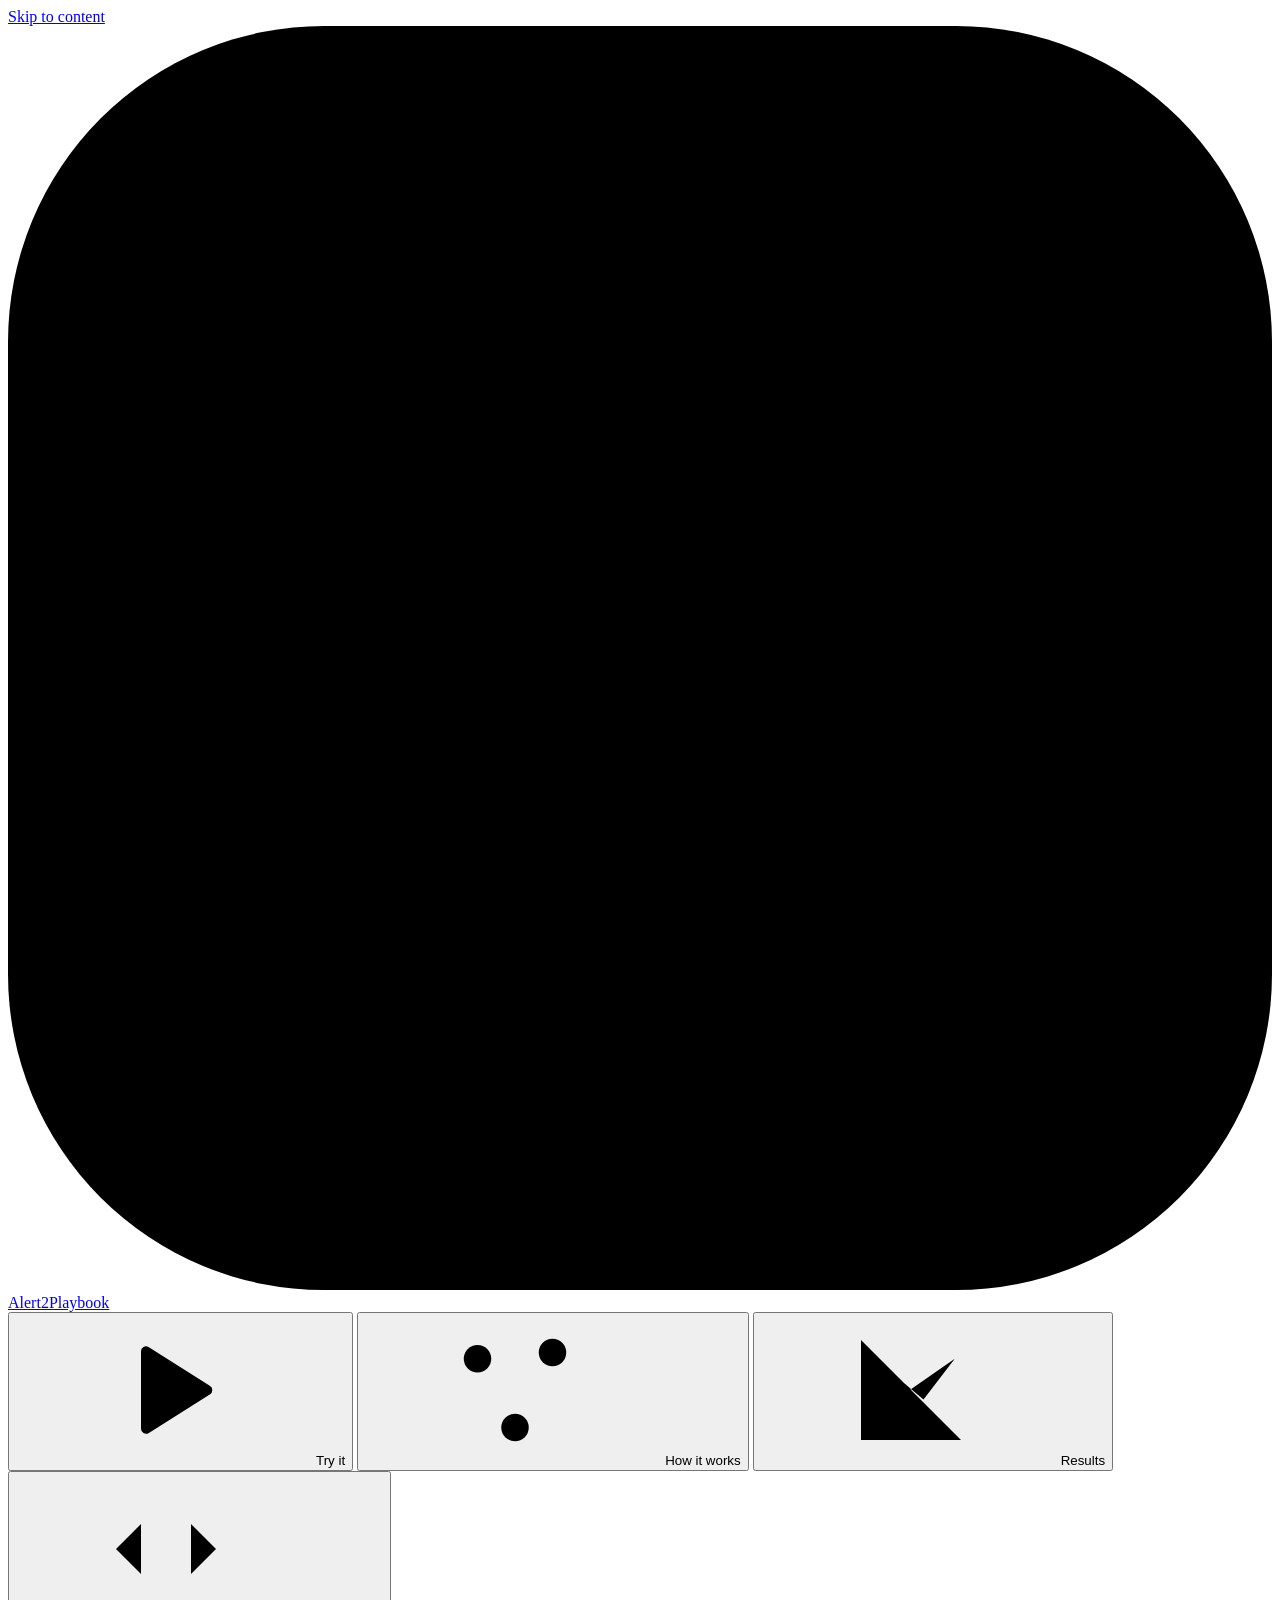
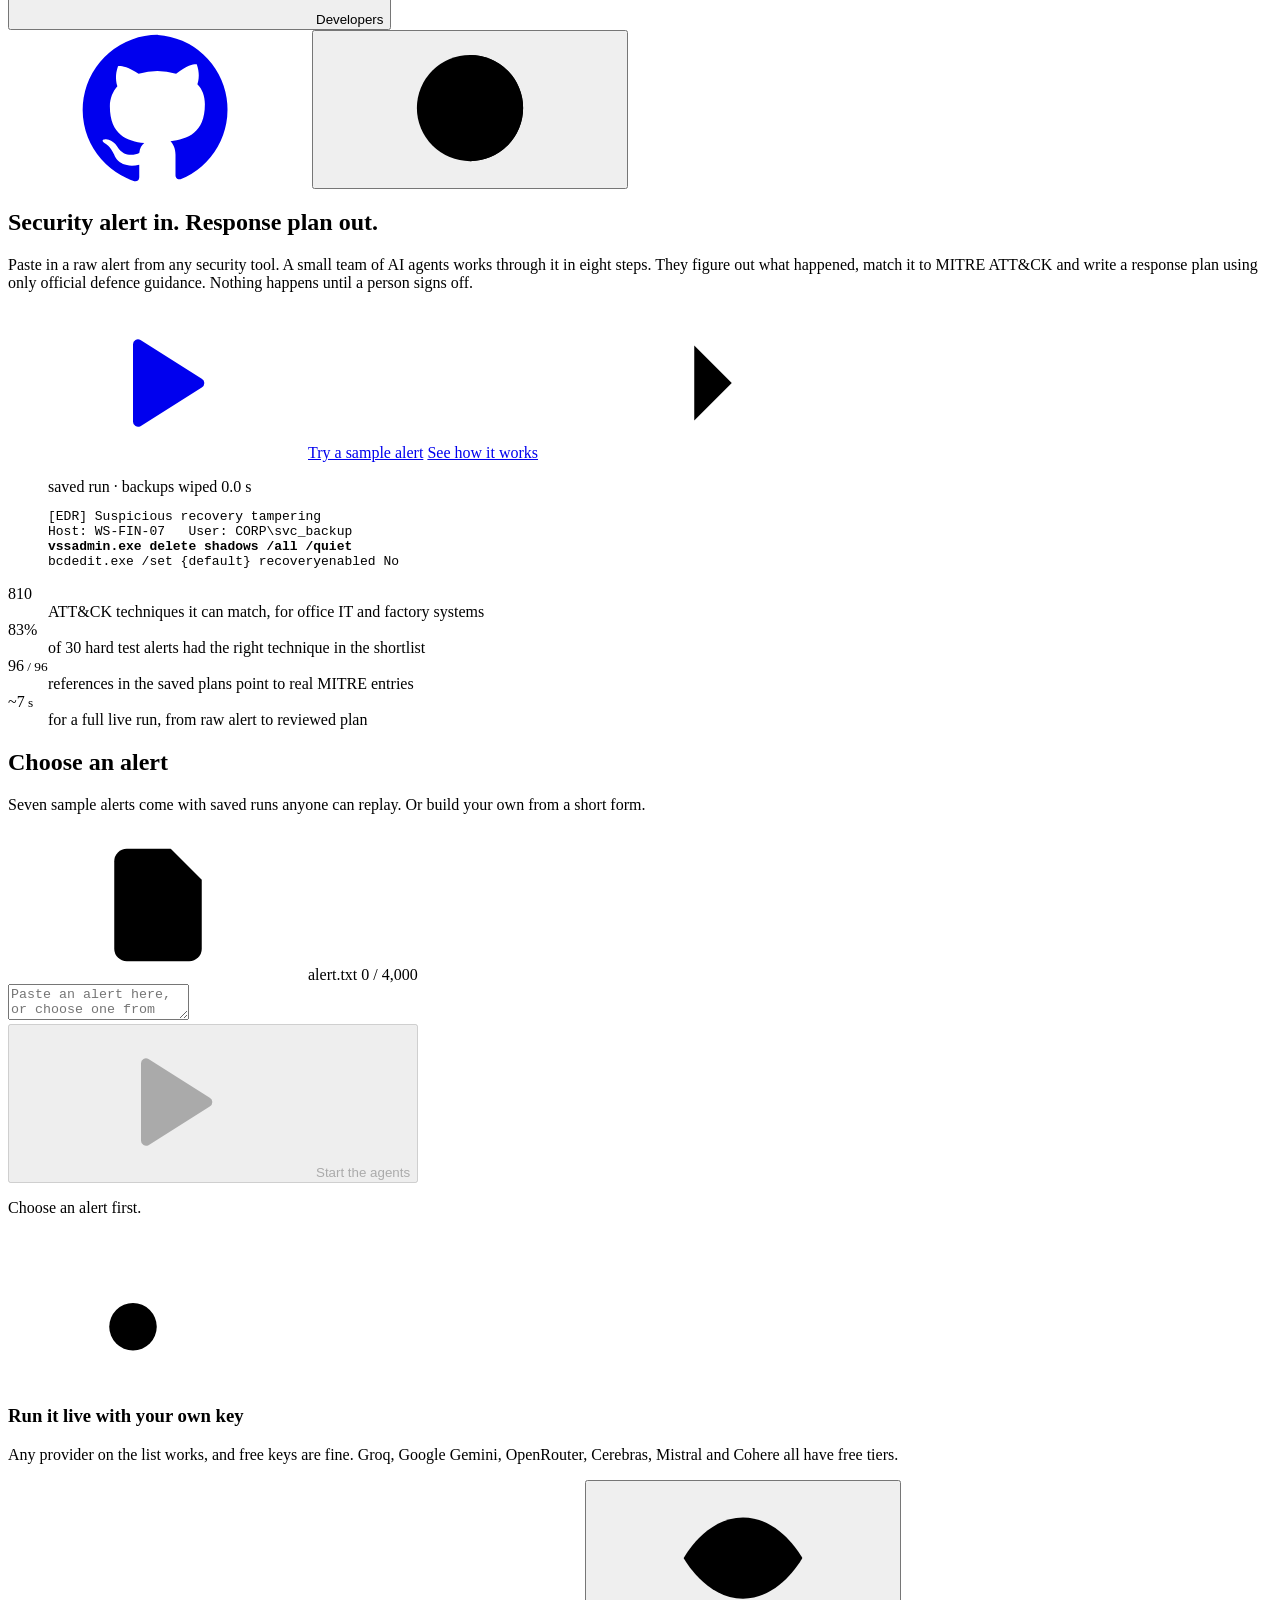
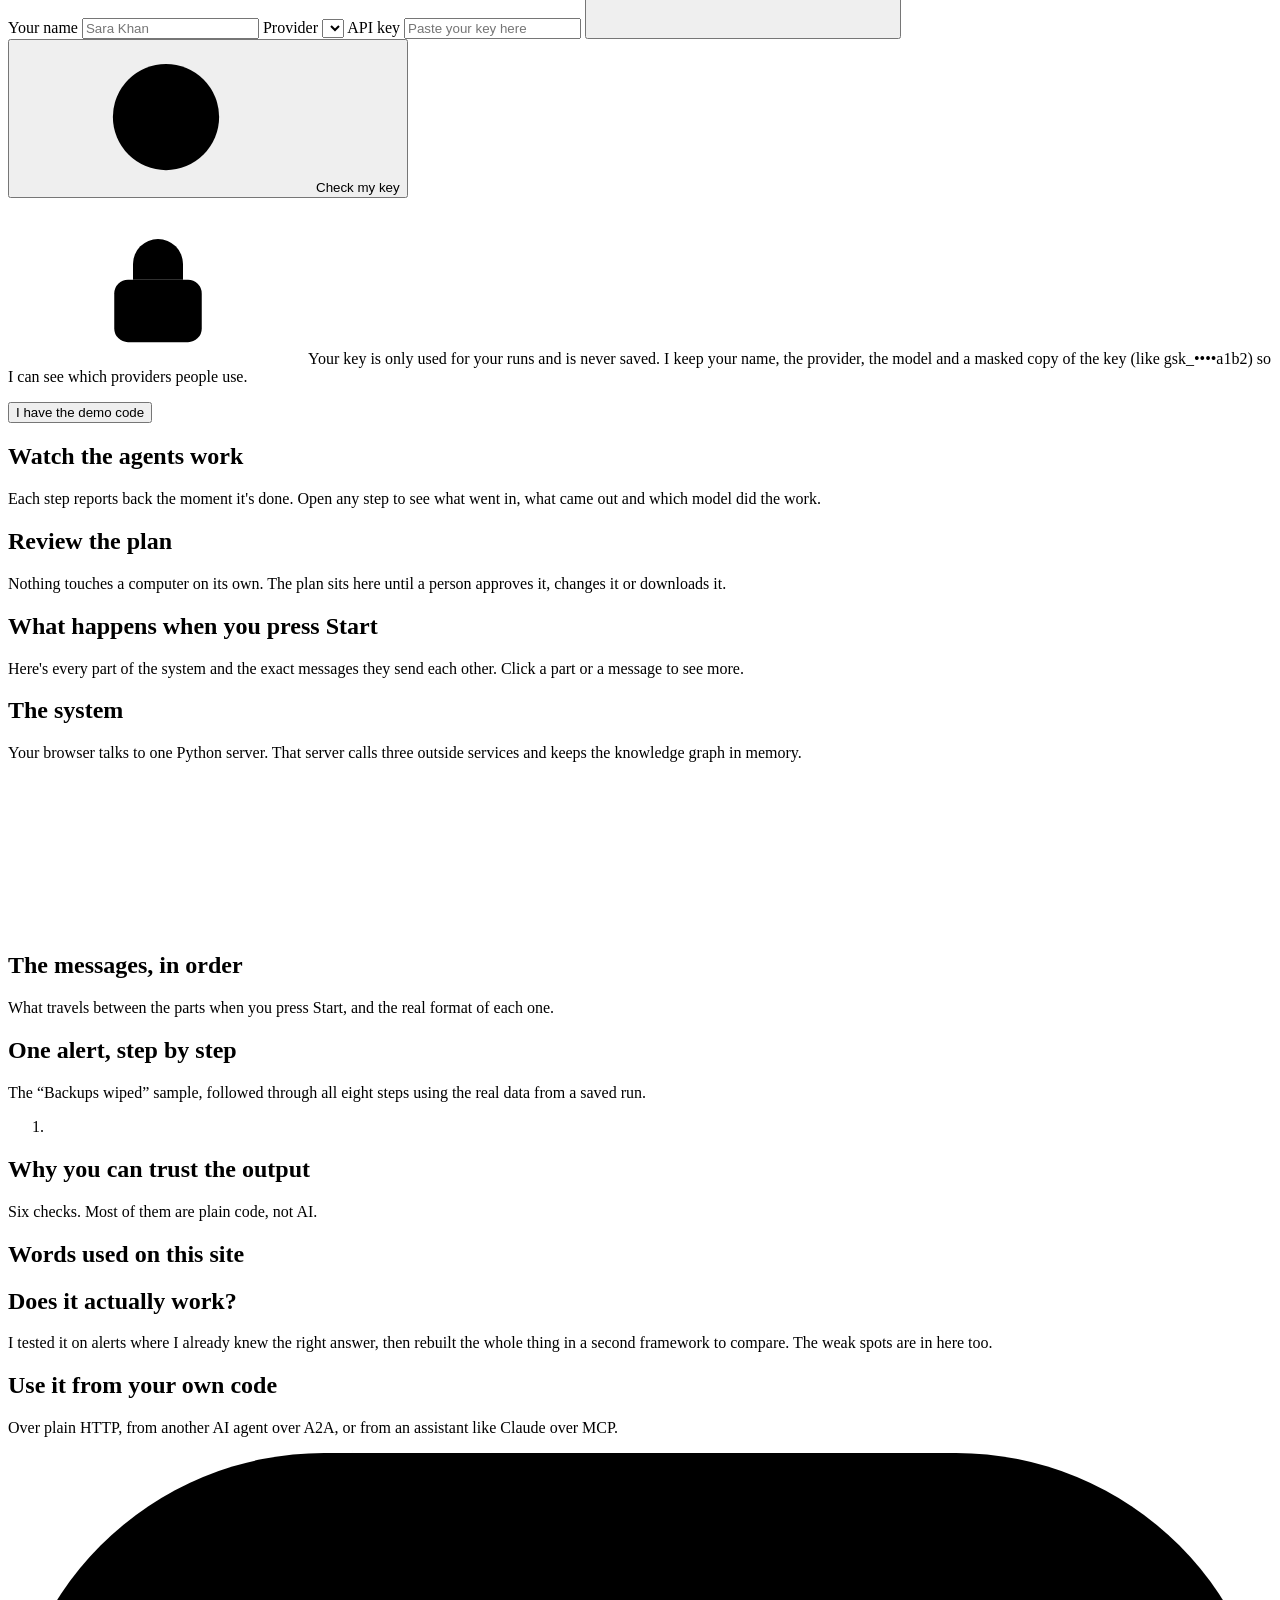
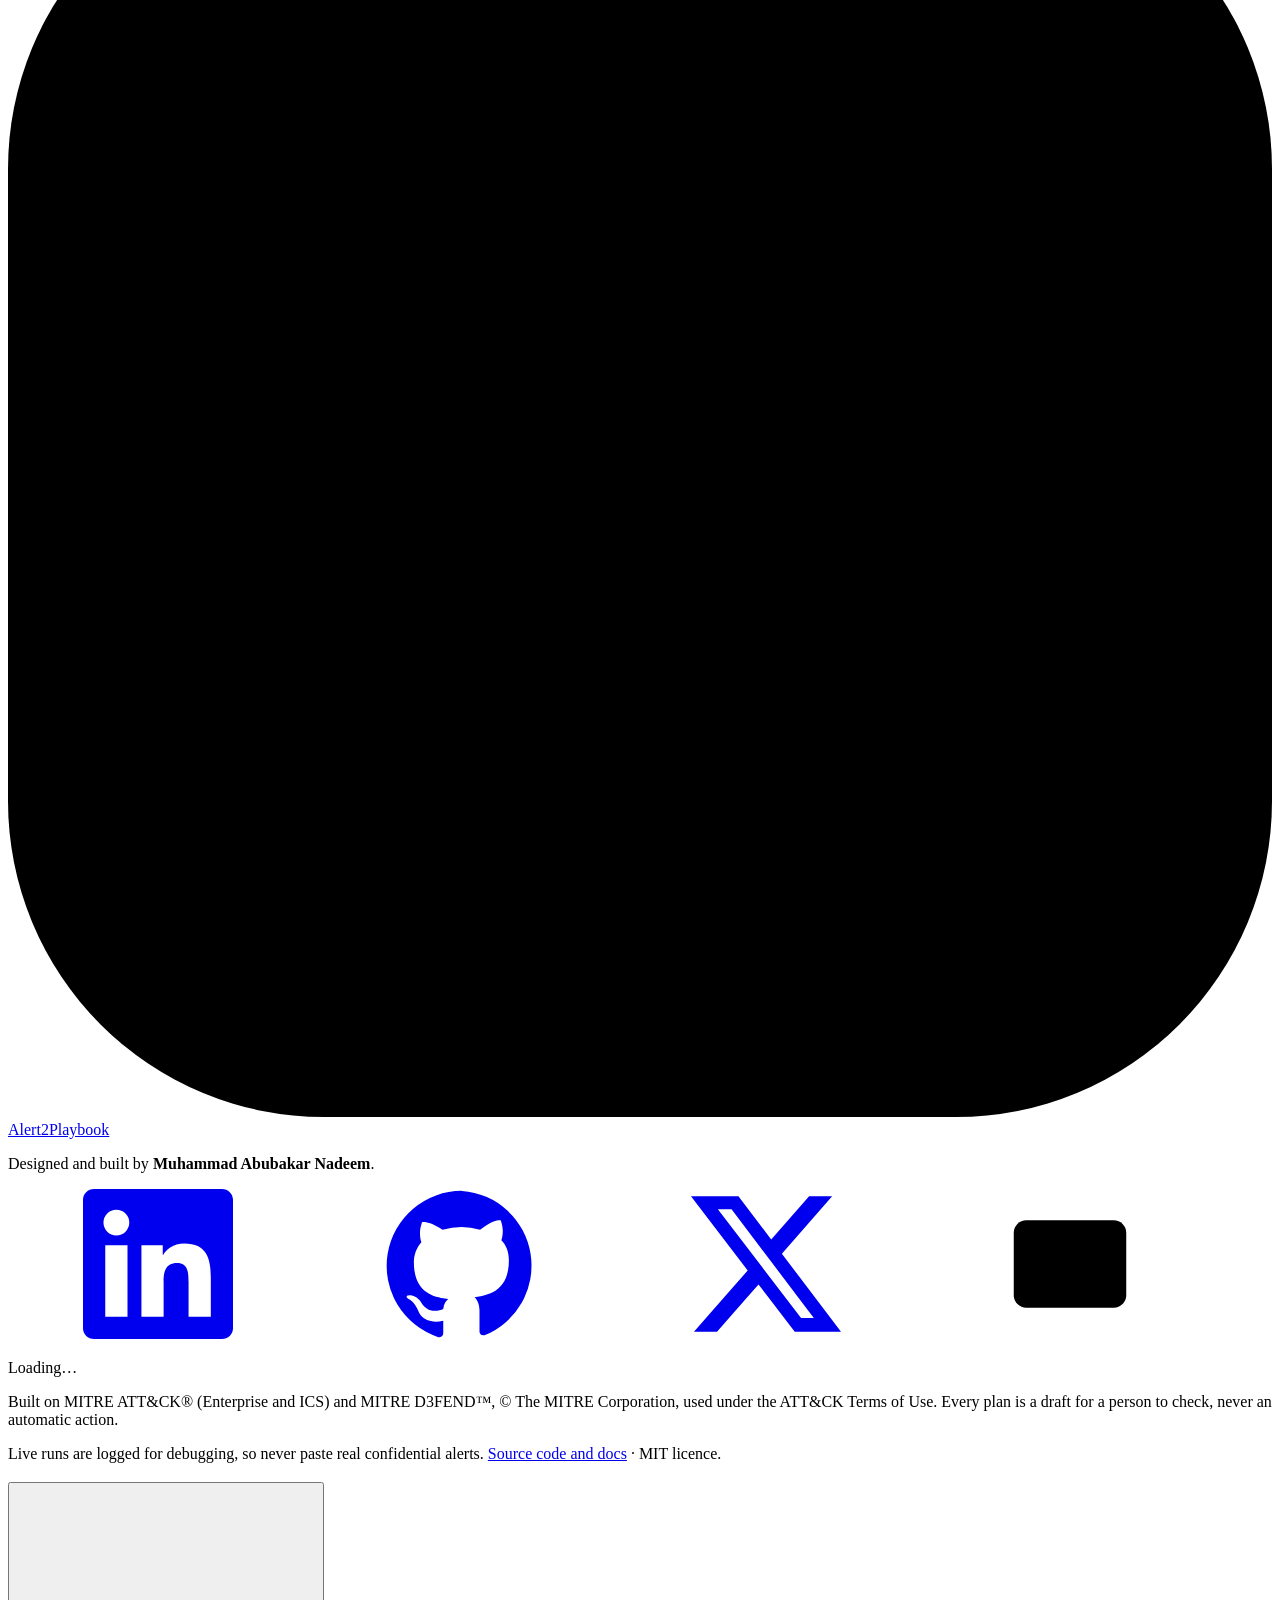
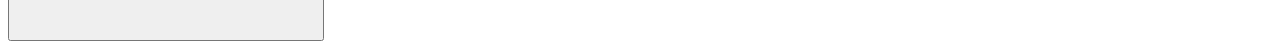
==== commit ed94db08: "Let visitors run live with their own key, add the owner dashboard - Visitors bring a key from 11 pro" ====
--- a/public/index.html
+++ b/public/index.html
@@ -65,6 +65,8 @@
     <symbol id="i-bolt" viewBox="0 0 24 24"><path d="M13 3 5 13.5h6L10 21l8-10.5h-6z"/></symbol>
     <symbol id="i-hash" viewBox="0 0 24 24"><path d="M5 9h14M5 15h14M10 4 8 20M16 4l-2 16"/></symbol>
     <symbol id="i-terminal" viewBox="0 0 24 24"><rect x="3" y="4.5" width="18" height="15" rx="2.5"/><path d="m7 9.5 3 2.5-3 2.5M12.5 15h4.5"/></symbol>
+    <symbol id="i-eye" viewBox="0 0 24 24"><path d="M2.5 12S6 5.5 12 5.5 21.5 12 21.5 12 18 18.5 12 18.5 2.5 12 2.5 12z"/><circle cx="12" cy="12" r="3"/></symbol>
+    <symbol id="i-eye-off" viewBox="0 0 24 24"><path d="M3 3l18 18"/><path d="M10.6 5.6c.5-.1.9-.1 1.4-.1 6 0 9.5 6.5 9.5 6.5a17 17 0 0 1-2.6 3.4M6.6 6.6A16.7 16.7 0 0 0 2.5 12s3.5 6.5 9.5 6.5c1.6 0 3-.4 4.2-1"/><path d="M9.9 9.9a3 3 0 0 0 4.2 4.2"/></symbol>
     <symbol id="i-key" viewBox="0 0 24 24"><circle cx="8" cy="15" r="3.8"/><path d="m10.8 12.3 8.2-8.2M16 7l2.5 2.5M13.5 9.5l2 2"/></symbol>
     <symbol id="i-cloud" viewBox="0 0 24 24"><path d="M7.5 18.5h9.5a4 4 0 0 0 .6-7.95A5.5 5.5 0 0 0 7 9.6a4.5 4.5 0 0 0 .5 8.9z"/></symbol>
     <symbol id="i-factory" viewBox="0 0 24 24"><path d="M3.5 20.5v-10l5 3v-3l5 3v-3l5 3V4h2.5v16.5z"/><path d="M7 17h2M12 17h2"/></symbol>
@@ -122,12 +124,11 @@
       <div class="hero-bg" aria-hidden="true"></div>
       <div class="wrap hero-grid">
         <div class="hero-copy">
-          <p class="eyebrow reveal-in" style="--d:0">Agentic AI for security operations</p>
           <h1 class="display">
             <span class="line"><span class="reveal-up" style="--d:1">Security alert in.</span></span>
             <span class="line"><span class="reveal-up soft" style="--d:2">Response plan out.</span></span>
           </h1>
-          <p class="hero-lead reveal-in" style="--d:3">Paste a raw alert from any security tool. A team of AI agents works through it in eight steps: it explains what happened, matches it to MITRE ATT&amp;CK, and writes a response plan built only from official defence guidance. A person approves every plan.</p>
+          <p class="hero-lead reveal-in" style="--d:3">Paste in a raw alert from any security tool. A small team of AI agents works through it in eight steps. They figure out what happened, match it to MITRE ATT&amp;CK and write a response plan using only official defence guidance. Nothing happens until a person signs off.</p>
           <div class="hero-cta reveal-in" style="--d:4">
             <a class="btn primary lg" href="#choose" id="cta-try"><svg class="i"><use href="#i-play"/></svg>Try a sample alert</a>
             <a class="btn quiet lg" href="#how">See how it works<svg class="i"><use href="#i-arrow-right"/></svg></a>
@@ -162,8 +163,7 @@
     <div class="wrap">
       <section class="block" id="choose" aria-labelledby="h-choose">
         <header class="block-head reveal">
-          <span class="idx">01</span>
-          <div><h2 id="h-choose">Choose an alert</h2><p>Seven sample alerts come with saved runs that anyone can replay. Or build your own from a short form.</p></div>
+          <div><h2 id="h-choose">Choose an alert</h2><p>Seven sample alerts come with saved runs anyone can replay. Or build your own from a short form.</p></div>
         </header>
 
         <div class="bench reveal">
@@ -183,24 +183,61 @@
               <div class="editor-foot">
                 <button class="btn primary" id="start" type="button" disabled><svg class="i"><use href="#i-play"/></svg><span>Start the agents</span></button>
                 <p class="start-note" id="start-note">Choose an alert first.</p>
-              </div>
-              <div class="code-area" id="code-area" hidden>
-                <label class="field-label" for="code">Demo code</label>
-                <div class="code-row">
-                  <input id="code" type="password" autocomplete="off" placeholder="word-word-0000">
-                  <button class="btn" id="code-go" type="button"><svg class="i"><use href="#i-unlock"/></svg>Unlock</button>
-                </div>
-                <div id="code-msg" aria-live="polite"></div>
+                <button class="link-btn" id="replay" type="button" hidden>Watch the saved run instead</button>
               </div>
             </div>
+
+            <section class="live" id="live" aria-labelledby="h-live">
+              <div class="live-head">
+                <span class="live-ico"><svg class="i"><use href="#i-key"/></svg></span>
+                <div>
+                  <h3 id="h-live">Run it live with your own key</h3>
+                  <p>Any provider on the list works, and free keys are fine. Groq, Google Gemini, OpenRouter, Cerebras, Mistral and Cohere all have free tiers.</p>
+                </div>
+              </div>
+
+              <form class="live-form" id="key-form" autocomplete="off" novalidate>
+                <label class="field">Your name
+                  <input id="v-name" maxlength="60" autocomplete="name" placeholder="Sara Khan">
+                </label>
+                <label class="field">Provider
+                  <select id="v-provider"></select>
+                </label>
+                <label class="field wide">API key
+                  <span class="key-input">
+                    <input id="v-key" type="password" spellcheck="false" autocomplete="off" placeholder="Paste your key here">
+                    <button type="button" class="eye" id="v-eye" aria-label="Show the key" aria-pressed="false"><svg class="i"><use href="#i-eye"/></svg></button>
+                  </span>
+                  <span class="hint" id="v-get"></span>
+                </label>
+                <div class="live-actions wide">
+                  <button class="btn" id="v-check" type="submit"><svg class="i"><use href="#i-check-circle"/></svg><span>Check my key</span></button>
+                  <div id="v-msg" aria-live="polite"></div>
+                </div>
+              </form>
+
+              <div class="live-ready" id="live-ready" hidden></div>
+
+              <p class="privacy"><svg class="i"><use href="#i-lock"/></svg><span>Your key is only used for your runs and is never saved. I keep your name, the provider, the model and a masked copy of the key (like gsk_••••a1b2) so I can see which providers people use.</span></p>
+
+              <div class="owner">
+                <button class="link-btn" id="show-code" type="button" aria-expanded="false">I have the demo code</button>
+                <div class="code-area" id="code-area" hidden>
+                  <div class="code-row">
+                    <input id="code" type="password" autocomplete="off" placeholder="Demo code" aria-label="Demo code">
+                    <button class="btn" id="code-go" type="button"><svg class="i"><use href="#i-unlock"/></svg>Unlock</button>
+                  </div>
+                  <div id="code-msg" aria-live="polite"></div>
+                </div>
+              </div>
+            </section>
           </div>
         </div>
       </section>
 
       <section class="block" id="watch" aria-labelledby="h-watch">
         <header class="block-head reveal">
-          <span class="idx">02</span>
-          <div><h2 id="h-watch">Watch the agents work</h2><p>Each step reports back the moment it finishes. Open any step to see exactly what went in, what came out, and which model did the work.</p></div>
+          <div><h2 id="h-watch">Watch the agents work</h2><p>Each step reports back the moment it's done. Open any step to see what went in, what came out and which model did the work.</p></div>
         </header>
         <div class="run reveal">
           <div class="run-progress" aria-hidden="true"><span id="run-progress"></span></div>
@@ -211,8 +248,7 @@
 
       <section class="block" id="plan" aria-labelledby="h-plan">
         <header class="block-head reveal">
-          <span class="idx">03</span>
-          <div><h2 id="h-plan">Review the plan</h2><p>Nothing touches a computer automatically. The plan waits here for a person to approve it, change it, or download it.</p></div>
+          <div><h2 id="h-plan">Review the plan</h2><p>Nothing touches a computer on its own. The plan sits here until a person approves it, changes it or downloads it.</p></div>
         </header>
         <div class="result reveal" id="result" aria-live="polite"></div>
       </section>
@@ -223,13 +259,12 @@
   <section class="panel" id="panel-how" role="tabpanel" aria-labelledby="tab-how">
     <div class="wrap">
       <header class="page-head">
-        <p class="eyebrow">How it works</p>
-        <h1>Eight steps, four models,<br>one knowledge graph.</h1>
-        <p class="page-lead">Every part of the system, what it does, and the exact messages that travel between the parts. Click any part or message to see more.</p>
+        <h1>What happens when you press Start</h1>
+        <p class="page-lead">Here's every part of the system and the exact messages they send each other. Click a part or a message to see more.</p>
       </header>
 
       <section class="block" aria-labelledby="h-arch">
-        <header class="block-head reveal"><span class="idx">01</span><div><h2 id="h-arch">The system</h2><p>Your browser talks to one Python server. The server calls three outside services and keeps the knowledge graph in memory.</p></div></header>
+        <header class="block-head reveal"><div><h2 id="h-arch">The system</h2><p>Your browser talks to one Python server. That server calls three outside services and keeps the knowledge graph in memory.</p></div></header>
         <div class="arch-wrap reveal">
           <div class="arch" id="map">
             <svg class="arch-lines" id="arch-lines" aria-hidden="true"></svg>
@@ -239,7 +274,7 @@
       </section>
 
       <section class="block" aria-labelledby="h-msg">
-        <header class="block-head reveal"><span class="idx">02</span><div><h2 id="h-msg">The messages, in order</h2><p>What travels between the parts when you press Start, with the real format of each message.</p></div></header>
+        <header class="block-head reveal"><div><h2 id="h-msg">The messages, in order</h2><p>What travels between the parts when you press Start, and the real format of each one.</p></div></header>
         <div class="msgs reveal">
           <div class="msg-list" id="messages"></div>
           <div class="msg-detail" id="message-detail" aria-live="polite"></div>
@@ -247,17 +282,17 @@
       </section>
 
       <section class="block" aria-labelledby="h-story">
-        <header class="block-head reveal"><span class="idx">03</span><div><h2 id="h-story">One alert, step by step</h2><p>The “Backups wiped” sample followed through all eight steps, with the real data from a saved run.</p></div></header>
+        <header class="block-head reveal"><div><h2 id="h-story">One alert, step by step</h2><p>The “Backups wiped” sample, followed through all eight steps using the real data from a saved run.</p></div></header>
         <ol class="story" id="story"><li class="skeleton"></li></ol>
       </section>
 
       <section class="block" aria-labelledby="h-trust">
-        <header class="block-head reveal"><span class="idx">04</span><div><h2 id="h-trust">Why the output can be trusted</h2><p>Six guards, most of them plain code rather than AI.</p></div></header>
+        <header class="block-head reveal"><div><h2 id="h-trust">Why you can trust the output</h2><p>Six checks. Most of them are plain code, not AI.</p></div></header>
         <div class="trust reveal" id="trust"></div>
       </section>
 
       <section class="block" aria-labelledby="h-gloss">
-        <header class="block-head reveal"><span class="idx">05</span><div><h2 id="h-gloss">Words used on this site</h2></div></header>
+        <header class="block-head reveal"><div><h2 id="h-gloss">Words used on this site</h2></div></header>
         <dl class="gloss reveal" id="glossary"></dl>
       </section>
     </div>
@@ -267,9 +302,8 @@
   <section class="panel" id="panel-good" role="tabpanel" aria-labelledby="tab-good">
     <div class="wrap">
       <header class="page-head">
-        <p class="eyebrow">Results</p>
-        <h1>Measured, not promised.</h1>
-        <p class="page-lead">Tested on alerts with known answers, and compared with the same system built in another framework. The weak spots are included.</p>
+        <h1>Does it actually work?</h1>
+        <p class="page-lead">I tested it on alerts where I already knew the right answer, then rebuilt the whole thing in a second framework to compare. The weak spots are in here too.</p>
       </header>
       <div id="good"><div class="skeleton"></div><div class="skeleton"></div></div>
     </div>
@@ -279,9 +313,8 @@
   <section class="panel" id="panel-dev" role="tabpanel" aria-labelledby="tab-dev">
     <div class="wrap">
       <header class="page-head">
-        <p class="eyebrow">Developers</p>
-        <h1>Call it from anywhere.</h1>
-        <p class="page-lead">From your own code over HTTP, from another AI agent over A2A, or from an AI assistant like Claude over MCP.</p>
+        <h1>Use it from your own code</h1>
+        <p class="page-lead">Over plain HTTP, from another AI agent over A2A, or from an assistant like Claude over MCP.</p>
       </header>
       <div id="dev"></div>
     </div>
@@ -316,7 +349,7 @@
   <div class="drawer-grip" aria-hidden="true"></div>
   <header class="drawer-head">
     <span class="drawer-ico" id="drawer-ico" aria-hidden="true"></span>
-    <div class="spacer"><p class="mono xs muted" id="drawer-kicker"></p><h3 id="drawer-title"></h3></div>
+    <div class="spacer"><h3 id="drawer-title"></h3></div>
     <button class="icon-btn" id="drawer-close" type="button" aria-label="Close"><svg class="i"><use href="#i-x"/></svg></button>
   </header>
   <div class="drawer-body" id="drawer-body"></div>
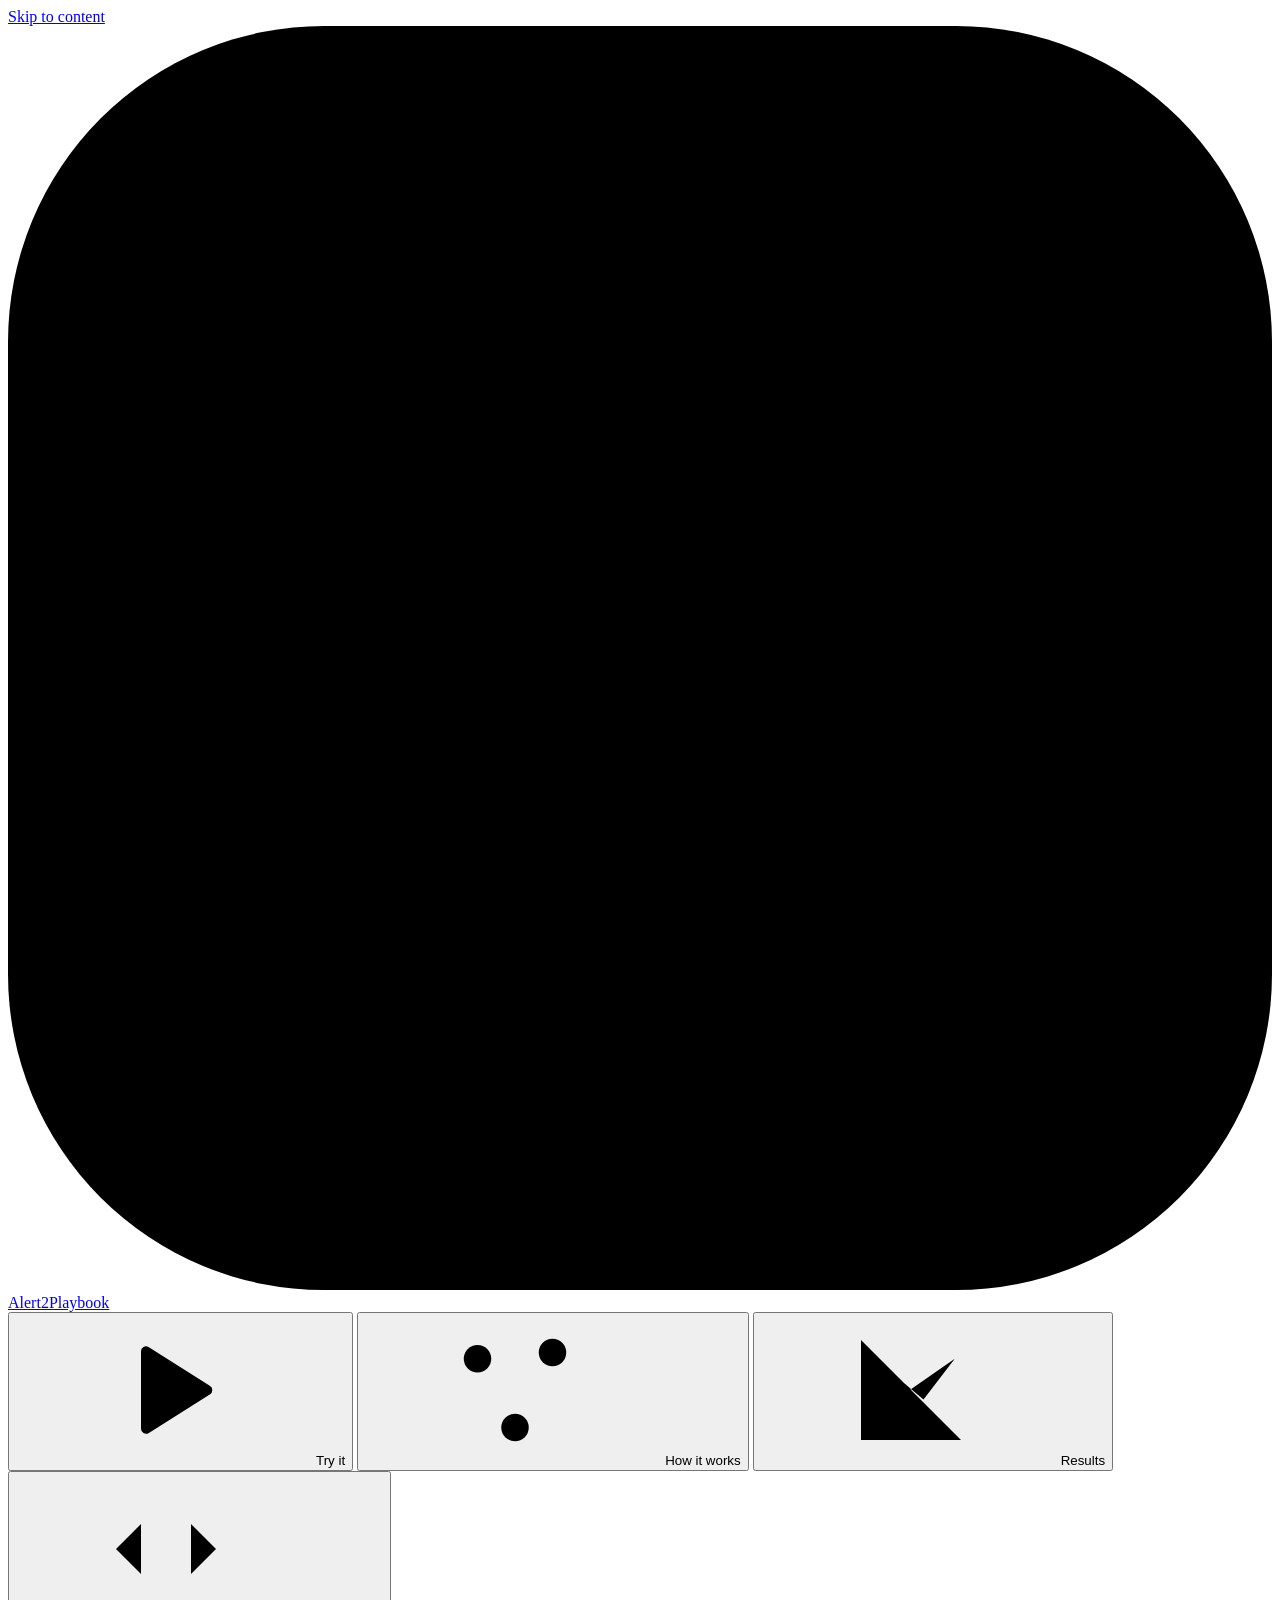
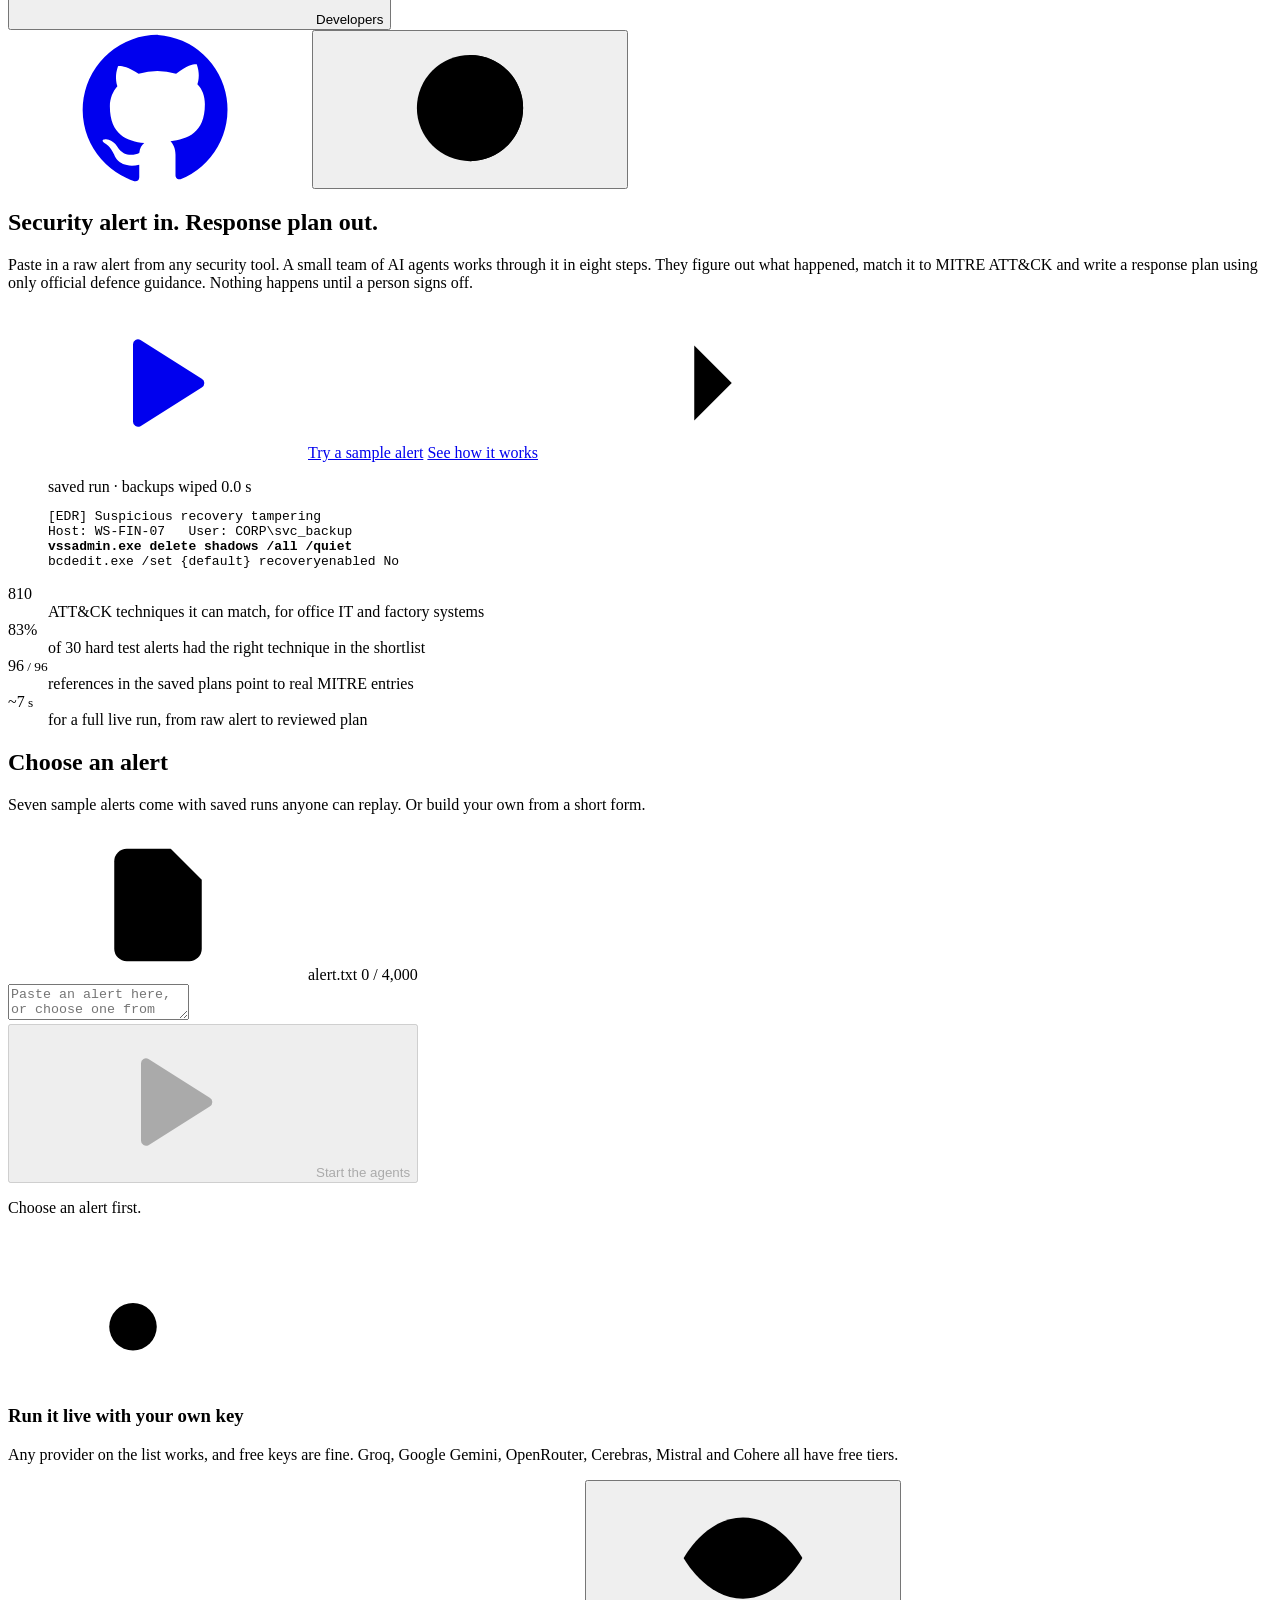
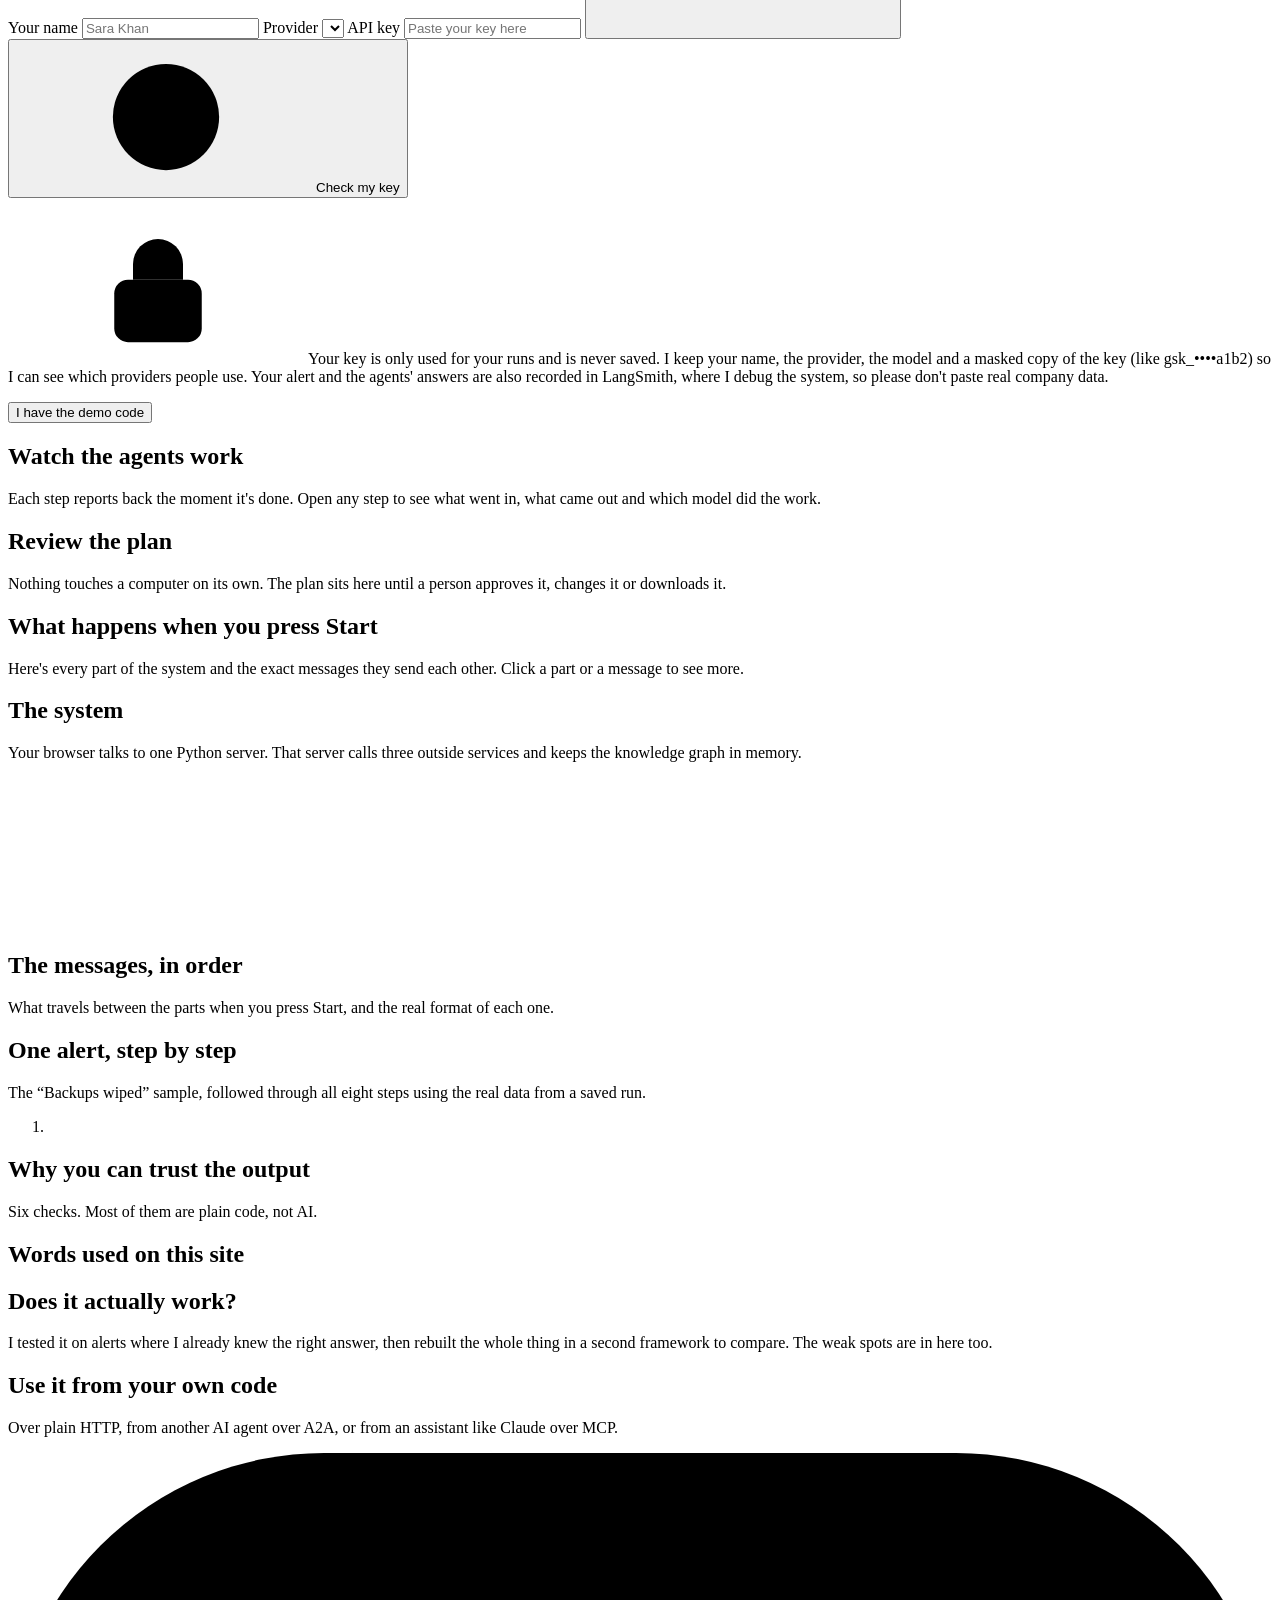
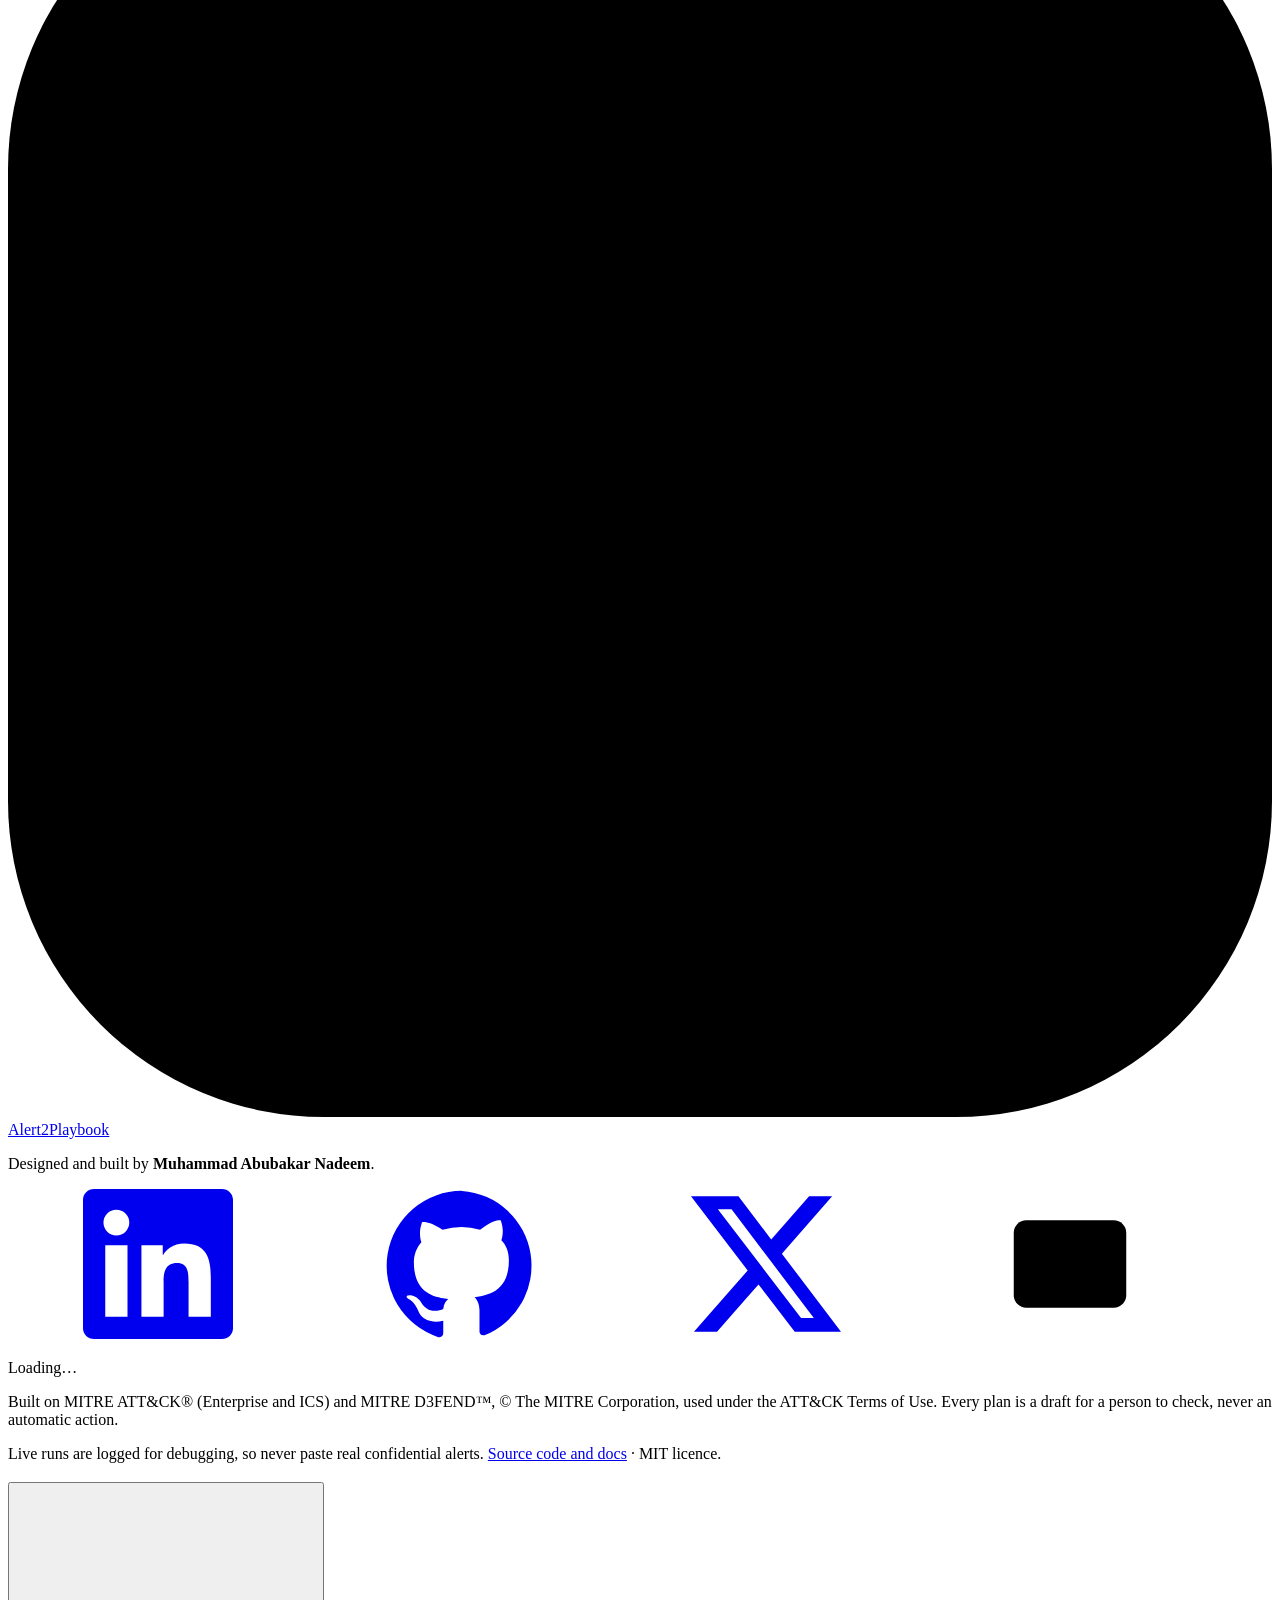
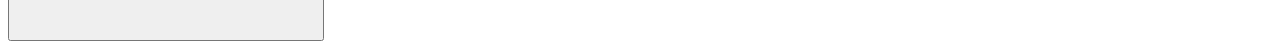
==== commit 37bf0da7: "Limit demo-code guesses, disclose LangSmith, fix the API docs page Findings from a security review o" ====
--- a/public/index.html
+++ b/public/index.html
@@ -218,7 +218,7 @@
 
               <div class="live-ready" id="live-ready" hidden></div>
 
-              <p class="privacy"><svg class="i"><use href="#i-lock"/></svg><span>Your key is only used for your runs and is never saved. I keep your name, the provider, the model and a masked copy of the key (like gsk_••••a1b2) so I can see which providers people use.</span></p>
+              <p class="privacy"><svg class="i"><use href="#i-lock"/></svg><span>Your key is only used for your runs and is never saved. I keep your name, the provider, the model and a masked copy of the key (like gsk_••••a1b2) so I can see which providers people use. Your alert and the agents' answers are also recorded in LangSmith, where I debug the system, so please don't paste real company data.</span></p>
 
               <div class="owner">
                 <button class="link-btn" id="show-code" type="button" aria-expanded="false">I have the demo code</button>
